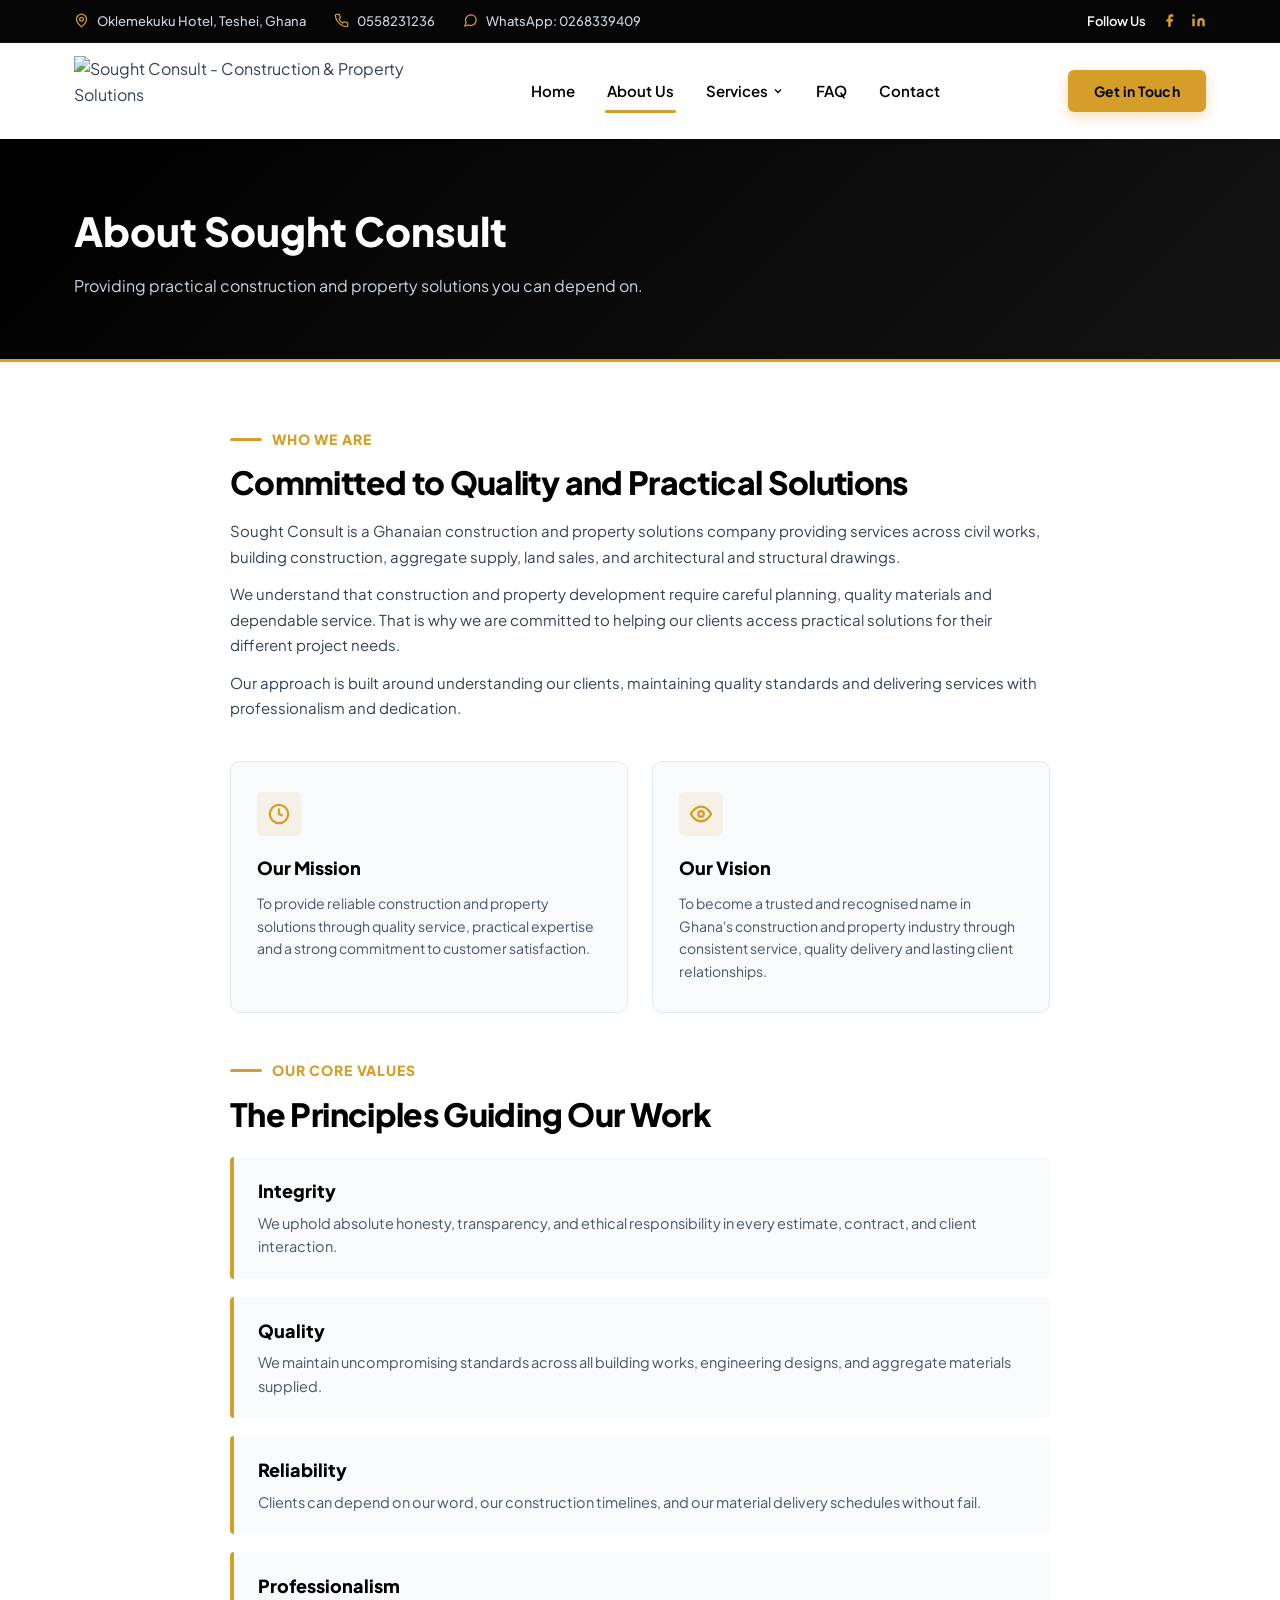
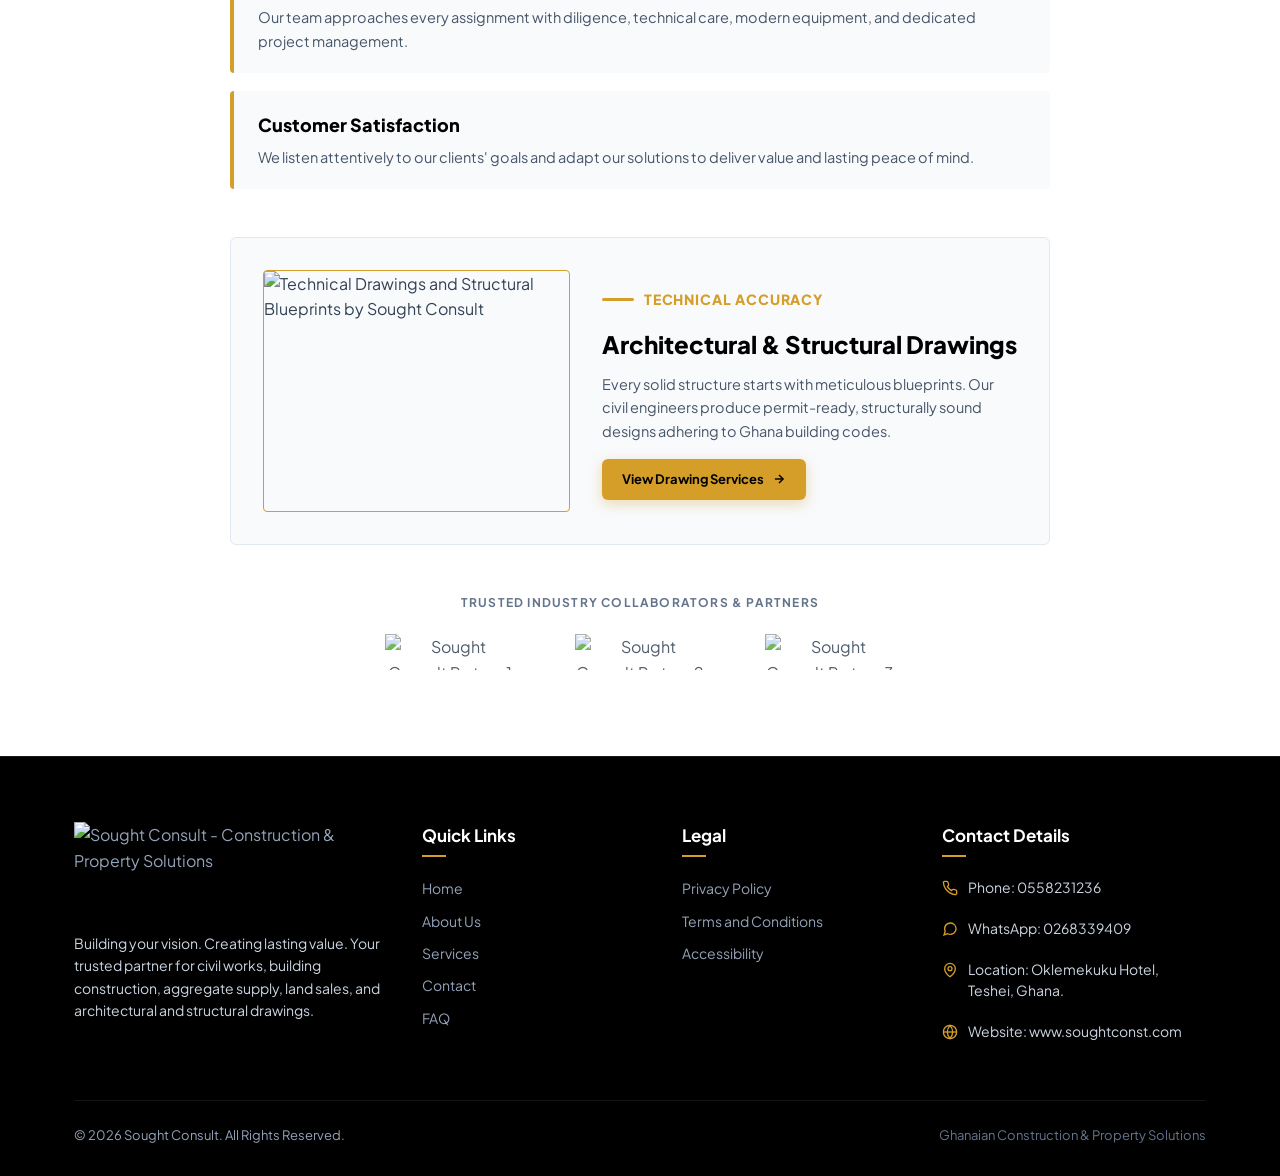
==== about.html @ a11c2485 "feat: initialize sought consult project Set up project structure with React, Vite, and Tailwind CSS." ====
<!doctype html>
<html lang="en">
  <head>
    <meta charset="UTF-8" />
    <meta name="viewport" content="width=device-width, initial-scale=1.0" />
    <title>About Us - Sought Consult | Ghanaian Construction & Property Solutions</title>
    <meta name="description" content="Learn about Sought Consult, a Ghanaian construction and property solutions company delivering civil works, building construction, aggregate supplies, land sales, and architectural drawings." />
    <link rel="preconnect" href="https://fonts.googleapis.com" />
    <link rel="preconnect" href="https://fonts.gstatic.com" crossorigin />
    <link href="https://fonts.googleapis.com/css2?family=Plus+Jakarta+Sans:wght@400;500;600;700;800&display=swap" rel="stylesheet" />
    <link rel="stylesheet" href="./style.css" />
  </head>
  <body>
    <!-- Top Bar -->
    <header class="top-bar">
      <div class="container top-bar-inner">
        <div class="top-bar-left">
          <div class="contact-meta-item">
            <svg width="15" height="15" viewBox="0 0 24 24" fill="none" stroke="currentColor" stroke-width="2">
              <path d="M20 10c0 4.993-5.539 10.193-7.399 11.799a1 1 0 0 1-1.202 0C9.539 20.193 4 14.993 4 10a8 8 0 0 1 16 0"></path>
              <circle cx="12" cy="10" r="3"></circle>
            </svg>
            <span>Oklemekuku Hotel, Teshei, Ghana</span>
          </div>
          <a href="tel:0558231236" class="contact-meta-item">
            <svg width="15" height="15" viewBox="0 0 24 24" fill="none" stroke="currentColor" stroke-width="2">
              <path d="M22 16.92v3a2 2 0 0 1-2.18 2 19.79 19.79 0 0 1-8.63-3.07 19.5 19.5 0 0 1-6-6 19.79 19.79 0 0 1-3.07-8.67A2 2 0 0 1 4.11 2h3a2 2 0 0 1 2 1.72 12.84 12.84 0 0 0 .7 2.81 2 2 0 0 1-.45 2.11L8.09 9.91a16 16 0 0 0 6 6l1.27-1.27a2 2 0 0 1 2.11-.45 12.84 12.84 0 0 0 2.81.7A2 2 0 0 1 22 16.92z"></path>
            </svg>
            <span>0558231236</span>
          </a>
          <a href="https://wa.me/233268339409" target="_blank" rel="noopener noreferrer" class="contact-meta-item">
            <svg width="15" height="15" viewBox="0 0 24 24" fill="none" stroke="currentColor" stroke-width="2">
              <path d="M21 11.5a8.38 8.38 0 0 1-.9 3.8 8.5 8.5 0 0 1-7.6 4.7 8.38 8.38 0 0 1-3.8-.9L3 21l1.9-5.7a8.38 8.38 0 0 1-.9-3.8 8.5 8.5 0 0 1 4.7-7.6 8.38 8.38 0 0 1 3.8-.9h.5a8.48 8.48 0 0 1 8 8v.5z"></path>
            </svg>
            <span>WhatsApp: 0268339409</span>
          </a>
        </div>
        <div class="top-bar-right">
          <span class="follow-text">Follow Us</span>
          <div class="social-links">
            <a href="https://facebook.com" target="_blank" rel="noopener noreferrer" class="social-icon-btn" aria-label="Facebook">
              <svg width="15" height="15" viewBox="0 0 24 24" fill="currentColor"><path d="M18 2h-3a5 5 0 0 0-5 5v3H7v4h3v8h4v-8h3l1-4h-4V7a1 1 0 0 1 1-1h3z"></path></svg>
            </a>
            <a href="https://linkedin.com" target="_blank" rel="noopener noreferrer" class="social-icon-btn" aria-label="LinkedIn">
              <svg width="15" height="15" viewBox="0 0 24 24" fill="currentColor"><path d="M16 8a6 6 0 0 1 6 6v7h-4v-7a2 2 0 0 0-2-2 2 2 0 0 0-2 2v7h-4v-7a6 6 0 0 1 6-6z"></path><rect width="4" height="12" x="2" y="9"></rect><circle cx="4" cy="4" r="2"></circle></svg>
            </a>
          </div>
        </div>
      </div>
    </header>

    <!-- Header Navigation -->
    <nav class="main-header">
      <div class="container header-inner">
        <a href="index.html" class="brand-logo-wrap" aria-label="Sought Consult Home">
          <img src="https://i.ibb.co/xKHvJgDJ/Sought-Consult-Black-Logo.png" alt="Sought Consult - Construction & Property Solutions" class="brand-logo-img" />
        </a>

        <ul class="nav-menu">
          <li class="nav-item"><a href="index.html" class="nav-link">Home</a></li>
          <li class="nav-item"><a href="about.html" class="nav-link active">About Us</a></li>
          <li class="nav-item">
            <a href="services.html" class="nav-link">
              <span>Services</span>
              <svg class="chevron-icon" width="12" height="12" viewBox="0 0 24 24" fill="none" stroke="currentColor" stroke-width="2.5"><path d="m6 9 6 6 6-6"></path></svg>
            </a>
            <div class="dropdown-menu">
              <a href="services.html#civil-works" class="dropdown-link">Civil Works</a>
              <a href="services.html#building-construction" class="dropdown-link">Building Construction</a>
              <a href="services.html#aggregate-supply" class="dropdown-link">Fine & Coarse Aggregate Supply</a>
              <a href="services.html#sales-of-land" class="dropdown-link">Sales of Land</a>
              <a href="services.html#architectural-drawings" class="dropdown-link">Architectural & Structural Drawings</a>
            </div>
          </li>
          <li class="nav-item"><a href="faq.html" class="nav-link">FAQ</a></li>
          <li class="nav-item"><a href="contact.html" class="nav-link">Contact</a></li>
        </ul>

        <button class="btn-appointment" data-action="appointment">Get in Touch</button>
        <button class="mobile-toggle-btn" id="mobileToggleBtn" aria-label="Open Mobile Menu">
          <svg width="26" height="26" viewBox="0 0 24 24" fill="none" stroke="currentColor" stroke-width="2.5"><line x1="4" x2="20" y1="12" y2="12"></line><line x1="4" x2="20" y1="6" y2="6"></line><line x1="4" x2="20" y1="18" y2="18"></line></svg>
        </button>
      </div>
    </nav>

    <!-- Page Header Banner -->
    <section class="page-hero-banner">
      <div class="container">
        <h1 class="page-hero-title">About Sought Consult</h1>
        <p class="page-hero-subtitle">Providing practical construction and property solutions you can depend on.</p>
      </div>
    </section>

    <!-- Main About Content Section -->
    <main class="legal-content-wrap container">
      <!-- Who We Are -->
      <div class="legal-section-block">
        <div>
          <div class="section-kicker">WHO WE ARE</div>
          <h2 class="section-main-heading" style="font-size: 32px; margin-bottom: 16px;">Committed to Quality and Practical Solutions</h2>
          <p class="legal-text">
            Sought Consult is a Ghanaian construction and property solutions company providing services across civil works, building construction, aggregate supply, land sales, and architectural and structural drawings.
          </p>
          <p class="legal-text">
            We understand that construction and property development require careful planning, quality materials and dependable service. That is why we are committed to helping our clients access practical solutions for their different project needs.
          </p>
          <p class="legal-text">
            Our approach is built around understanding our clients, maintaining quality standards and delivering services with professionalism and dedication.
          </p>
        </div>
      </div>

      <!-- Mission & Vision Cards Grid -->
      <div style="display: grid; grid-template-columns: 1fr 1fr; gap: 24px; margin: 40px 0;">
        <div class="why-card">
          <div class="why-card-icon">
            <svg width="22" height="22" viewBox="0 0 24 24" fill="none" stroke="currentColor" stroke-width="2.5">
              <circle cx="12" cy="12" r="10"></circle>
              <polyline points="12 6 12 12 16 14"></polyline>
            </svg>
          </div>
          <h3 class="why-card-title">Our Mission</h3>
          <p class="why-card-desc">
            To provide reliable construction and property solutions through quality service, practical expertise and a strong commitment to customer satisfaction.
          </p>
        </div>

        <div class="why-card">
          <div class="why-card-icon">
            <svg width="22" height="22" viewBox="0 0 24 24" fill="none" stroke="currentColor" stroke-width="2.5">
              <path d="M1 12s4-8 11-8 11 8 11 8-4 8-11 8-11-8-11-8z"></path>
              <circle cx="12" cy="12" r="3"></circle>
            </svg>
          </div>
          <h3 class="why-card-title">Our Vision</h3>
          <p class="why-card-desc">
            To become a trusted and recognised name in Ghana's construction and property industry through consistent service, quality delivery and lasting client relationships.
          </p>
        </div>
      </div>

      <!-- Core Values -->
      <div class="legal-section-block">
        <div class="section-kicker">OUR CORE VALUES</div>
        <h2 class="section-main-heading" style="font-size: 32px; margin-bottom: 24px;">The Principles Guiding Our Work</h2>
        
        <div style="display: flex; flex-direction: column; gap: 18px;">
          <div style="padding: 20px 24px; border-left: 4px solid var(--color-accent-gold); background-color: var(--color-gray-50); border-radius: 4px;">
            <h4 style="font-size: 18px; font-weight: 800; color: var(--color-primary-black); margin-bottom: 6px;">Integrity</h4>
            <p style="font-size: 14.5px; color: var(--color-gray-600); line-height: 1.6;">We uphold absolute honesty, transparency, and ethical responsibility in every estimate, contract, and client interaction.</p>
          </div>

          <div style="padding: 20px 24px; border-left: 4px solid var(--color-accent-gold); background-color: var(--color-gray-50); border-radius: 4px;">
            <h4 style="font-size: 18px; font-weight: 800; color: var(--color-primary-black); margin-bottom: 6px;">Quality</h4>
            <p style="font-size: 14.5px; color: var(--color-gray-600); line-height: 1.6;">We maintain uncompromising standards across all building works, engineering designs, and aggregate materials supplied.</p>
          </div>

          <div style="padding: 20px 24px; border-left: 4px solid var(--color-accent-gold); background-color: var(--color-gray-50); border-radius: 4px;">
            <h4 style="font-size: 18px; font-weight: 800; color: var(--color-primary-black); margin-bottom: 6px;">Reliability</h4>
            <p style="font-size: 14.5px; color: var(--color-gray-600); line-height: 1.6;">Clients can depend on our word, our construction timelines, and our material delivery schedules without fail.</p>
          </div>

          <div style="padding: 20px 24px; border-left: 4px solid var(--color-accent-gold); background-color: var(--color-gray-50); border-radius: 4px;">
            <h4 style="font-size: 18px; font-weight: 800; color: var(--color-primary-black); margin-bottom: 6px;">Professionalism</h4>
            <p style="font-size: 14.5px; color: var(--color-gray-600); line-height: 1.6;">Our team approaches every assignment with diligence, technical care, modern equipment, and dedicated project management.</p>
          </div>

          <div style="padding: 20px 24px; border-left: 4px solid var(--color-accent-gold); background-color: var(--color-gray-50); border-radius: 4px;">
            <h4 style="font-size: 18px; font-weight: 800; color: var(--color-primary-black); margin-bottom: 6px;">Customer Satisfaction</h4>
            <p style="font-size: 14.5px; color: var(--color-gray-600); line-height: 1.6;">We listen attentively to our clients' goals and adapt our solutions to deliver value and lasting peace of mind.</p>
          </div>
        </div>
      </div>

      <!-- Technical Drawings & Architectural Capabilities Spotlight (Clickable) -->
      <div style="margin: 48px 0; padding: 32px; background: var(--color-gray-50); border-radius: var(--radius-md); display: grid; grid-template-columns: 0.85fr 1.15fr; gap: 32px; align-items: center; border: 1px solid var(--color-gray-200);">
        <a href="services.html#architectural-drawings" class="clickable-image-link" title="Explore Architectural and Structural Drawings" style="border-radius: var(--radius-sm); overflow: hidden; display: block; border: 1px solid #D59E29;">
          <img src="https://i.ibb.co/20pvRsXB/service-drawings.jpg" alt="Technical Drawings and Structural Blueprints by Sought Consult" style="width: 100%; height: 240px; object-fit: cover; display: block;" />
        </a>
        <div>
          <div class="section-kicker">TECHNICAL ACCURACY</div>
          <h3 style="font-size: 24px; font-weight: 800; color: #000000; margin-bottom: 10px;">Architectural & Structural Drawings</h3>
          <p style="font-size: 14.5px; color: #475569; line-height: 1.6; margin-bottom: 16px;">
            Every solid structure starts with meticulous blueprints. Our civil engineers produce permit-ready, structurally sound designs adhering to Ghana building codes.
          </p>
          <a href="services.html#architectural-drawings" class="btn-primary-gold" style="padding: 10px 20px; font-size: 13px;">
            <span>View Drawing Services</span>
            <svg width="14" height="14" viewBox="0 0 24 24" fill="none" stroke="currentColor" stroke-width="2.5"><line x1="5" x2="19" y1="12" y2="12"></line><polyline points="12 5 19 12 12 19"></polyline></svg>
          </a>
        </div>
      </div>

      <!-- Industry Partners Block with Clickable Logos -->
      <div style="margin: 40px 0 20px; text-align: center;">
        <span style="font-size: 12px; font-weight: 700; text-transform: uppercase; letter-spacing: 0.1em; color: #64748b; display: block; margin-bottom: 16px;">Trusted Industry Collaborators & Partners</span>
        <div style="display: flex; justify-content: center; align-items: center; gap: 36px; flex-wrap: wrap;">
          <a href="services.html" class="partner-logo-link" title="Partner 1">
            <img src="https://i.ibb.co/rGMnkCLT/partner-1.png" alt="Sought Consult Partner 1" class="partner-logo-img" />
          </a>
          <a href="services.html" class="partner-logo-link" title="Partner 2">
            <img src="https://i.ibb.co/8gL7crPD/partner-2.png" alt="Sought Consult Partner 2" class="partner-logo-img" />
          </a>
          <a href="services.html" class="partner-logo-link" title="Partner 3">
            <img src="https://i.ibb.co/QFhgmGNb/partner-3.png" alt="Sought Consult Partner 3" class="partner-logo-img" />
          </a>
        </div>
      </div>
    </main>

    <!-- Footer -->
    <footer class="main-footer">
      <div class="container">
        <div class="footer-top-grid">
          <div>
            <a href="index.html" class="brand-logo-wrap" aria-label="Sought Consult Home" style="margin-bottom: 16px; display: inline-block;">
              <img src="https://i.ibb.co/dsV218xJ/Sought-Consult-White-Logo.png" alt="Sought Consult - Construction & Property Solutions" class="footer-logo-img" />
            </a>
            <p class="footer-col-desc">
              Building your vision. Creating lasting value. Your trusted partner for civil works, building construction, aggregate supply, land sales, and architectural and structural drawings.
            </p>
          </div>
          <div>
            <h4 class="footer-title">Quick Links</h4>
            <div class="footer-links">
              <a href="index.html" class="footer-link">Home</a>
              <a href="about.html" class="footer-link">About Us</a>
              <a href="services.html" class="footer-link">Services</a>
              <a href="contact.html" class="footer-link">Contact</a>
              <a href="faq.html" class="footer-link">FAQ</a>
            </div>
          </div>
          <div>
            <h4 class="footer-title">Legal</h4>
            <div class="footer-links">
              <a href="privacy.html" class="footer-link">Privacy Policy</a>
              <a href="terms.html" class="footer-link">Terms and Conditions</a>
              <a href="accessibility.html" class="footer-link">Accessibility</a>
            </div>
          </div>
          <div>
            <h4 class="footer-title">Contact Details</h4>
            <div class="footer-links">
              <div class="footer-contact-item">
                <svg width="16" height="16" viewBox="0 0 24 24" fill="none" stroke="currentColor" stroke-width="2"><path d="M22 16.92v3a2 2 0 0 1-2.18 2 19.79 19.79 0 0 1-8.63-3.07 19.5 19.5 0 0 1-6-6 19.79 19.79 0 0 1-3.07-8.67A2 2 0 0 1 4.11 2h3a2 2 0 0 1 2 1.72 12.84 12.84 0 0 0 .7 2.81 2 2 0 0 1-.45 2.11L8.09 9.91a16 16 0 0 0 6 6l1.27-1.27a2 2 0 0 1 2.11-.45 12.84 12.84 0 0 0 2.81.7A2 2 0 0 1 22 16.92z"></path></svg>
                <span>Phone: 0558231236</span>
              </div>
              <div class="footer-contact-item">
                <svg width="16" height="16" viewBox="0 0 24 24" fill="none" stroke="currentColor" stroke-width="2"><path d="M21 11.5a8.38 8.38 0 0 1-.9 3.8 8.5 8.5 0 0 1-7.6 4.7 8.38 8.38 0 0 1-3.8-.9L3 21l1.9-5.7a8.38 8.38 0 0 1-.9-3.8 8.5 8.5 0 0 1 4.7-7.6 8.38 8.38 0 0 1 3.8-.9h.5a8.48 8.48 0 0 1 8 8v.5z"></path></svg>
                <span>WhatsApp: 0268339409</span>
              </div>
              <div class="footer-contact-item">
                <svg width="16" height="16" viewBox="0 0 24 24" fill="none" stroke="currentColor" stroke-width="2"><path d="M20 10c0 4.993-5.539 10.193-7.399 11.799a1 1 0 0 1-1.202 0C9.539 20.193 4 14.993 4 10a8 8 0 0 1 16 0"></path><circle cx="12" cy="10" r="3"></circle></svg>
                <span>Location: Oklemekuku Hotel, Teshei, Ghana.</span>
              </div>
              <div class="footer-contact-item">
                <svg width="16" height="16" viewBox="0 0 24 24" fill="none" stroke="currentColor" stroke-width="2"><circle cx="12" cy="12" r="10"></circle><line x1="2" y1="12" x2="22" y2="12"></line><path d="M12 2a15.3 15.3 0 0 1 4 10 15.3 15.3 0 0 1-4 10 15.3 15.3 0 0 1-4-10 15.3 15.3 0 0 1 4-10z"></path></svg>
                <span>Website: www.soughtconst.com</span>
              </div>
            </div>
          </div>
        </div>
        <div class="footer-bottom">
          <p>© 2026 Sought Consult. All Rights Reserved.</p>
          <p style="color: #64748b; font-size: 13px;">Ghanaian Construction & Property Solutions</p>
        </div>
      </div>
    </footer>

    <!-- Mobile Drawer -->
    <div class="mobile-nav-drawer" id="mobileNavDrawer" aria-hidden="true">
      <div class="mobile-nav-panel">
        <div>
          <div class="mobile-nav-header">
            <a href="index.html" class="brand-logo-wrap" aria-label="Sought Consult Home">
              <img src="https://i.ibb.co/xKHvJgDJ/Sought-Consult-Black-Logo.png" alt="Sought Consult" class="brand-logo-img" style="height: 57px;" />
            </a>
            <button id="mobileNavClose" aria-label="Close menu" style="padding: 6px; color: #000000;"><svg width="22" height="22" viewBox="0 0 24 24" fill="none" stroke="currentColor" stroke-width="2.5"><line x1="18" x2="6" y1="6" y2="18"></line><line x1="6" x2="18" y1="6" y2="18"></line></svg></button>
          </div>
          <div class="mobile-nav-links">
            <div class="mobile-nav-item"><a href="index.html" class="mobile-nav-link">Home</a></div>
            <div class="mobile-nav-item"><a href="about.html" class="mobile-nav-link">About Us</a></div>
            <div class="mobile-nav-item"><a href="services.html" class="mobile-nav-link">Services</a></div>
            <div class="mobile-nav-item"><a href="faq.html" class="mobile-nav-link">FAQ</a></div>
            <div class="mobile-nav-item"><a href="contact.html" class="mobile-nav-link">Contact</a></div>
            <div class="mobile-nav-item"><a href="privacy.html" class="mobile-nav-link" style="font-size: 14px; font-weight: 500;">Privacy Policy</a></div>
            <div class="mobile-nav-item"><a href="terms.html" class="mobile-nav-link" style="font-size: 14px; font-weight: 500;">Terms & Conditions</a></div>
            <div class="mobile-nav-item"><a href="accessibility.html" class="mobile-nav-link" style="font-size: 14px; font-weight: 500;">Accessibility</a></div>
          </div>
        </div>
        <div style="padding-top: 24px;">
          <a href="contact.html" class="btn-appointment" style="width: 100%; text-align: center;">Get in Touch</a>
        </div>
      </div>
    </div>

    <script type="module" src="./script.js"></script>
  </body>
</html>
---- style.css ----
/* ==========================================================================
   SOUGHT CONSULT - Official Stylesheet (CSS3)
   Ghanaian Construction and Property Solutions
   Exact preservation of original layout, typography, proportions, and behavior
   Adapted with Sought Consult Palette: White (#FFFFFF), Black (#000000), Gold (#D59E29)
   ========================================================================== */

/* --------------------------------------------------------------------------
   Root Variables & Color Palette
   -------------------------------------------------------------------------- */
:root {
  --color-primary-black: #000000;
  --color-dark-surface: #0a0a0a;
  --color-topbar-black: #050505;
  --color-expertise-dark: #0a0a0a;
  
  --color-accent-gold: #D59E29;
  --color-accent-gold-hover: #b8841d;
  --color-accent-gold-light: rgba(213, 158, 41, 0.1);
  --color-accent-gold-border: rgba(213, 158, 41, 0.35);
  
  --color-white: #ffffff;
  --color-gray-50: #f8fafc;
  --color-gray-100: #f1f5f9;
  --color-gray-200: #e2e8f0;
  --color-gray-300: #cbd5e1;
  --color-gray-500: #64748b;
  --color-gray-600: #475569;
  --color-gray-700: #334155;
  --color-gray-900: #0f172a;
  
  --font-heading: 'Plus Jakarta Sans', -apple-system, BlinkMacSystemFont, "Segoe UI", Roboto, sans-serif;
  --font-body: 'Plus Jakarta Sans', -apple-system, BlinkMacSystemFont, "Segoe UI", Roboto, sans-serif;
  
  --container-max: 1180px;
  --transition-fast: 0.2s cubic-bezier(0.16, 1, 0.3, 1);
  --transition-smooth: 0.3s cubic-bezier(0.16, 1, 0.3, 1);
  
  --radius-sm: 4px;
  --radius-md: 6px;
  --radius-lg: 10px;
  --radius-xl: 14px;
  --radius-full: 9999px;
  
  --shadow-sm: 0 1px 3px rgba(0,0,0,0.08);
  --shadow-md: 0 4px 12px rgba(0,0,0,0.08);
  --shadow-lg: 0 12px 28px rgba(0,0,0,0.12);
  --shadow-card: 0 10px 30px rgba(0,0,0,0.15);
}

/* --------------------------------------------------------------------------
   Reset & Base Styles
   -------------------------------------------------------------------------- */
*, *::before, *::after {
  box-sizing: border-box;
  margin: 0;
  padding: 0;
}

html {
  scroll-behavior: smooth;
  font-size: 16px;
  -webkit-font-smoothing: antialiased;
  -moz-osx-font-smoothing: grayscale;
}

body {
  font-family: var(--font-body);
  color: var(--color-gray-700);
  background-color: var(--color-white);
  line-height: 1.6;
  overflow-x: hidden;
}

img, svg {
  display: block;
  max-width: 100%;
}

a {
  color: inherit;
  text-decoration: none;
  transition: color var(--transition-fast);
}

button {
  font-family: inherit;
  cursor: pointer;
  border: none;
  background: none;
  transition: all var(--transition-fast);
}

ul, ol {
  list-style: none;
}

.container {
  width: 100%;
  max-width: var(--container-max);
  margin-left: auto;
  margin-right: auto;
  padding-left: 24px;
  padding-right: 24px;
}

/* --------------------------------------------------------------------------
   Utility Top Bar (Black with Gold Accents)
   No public email displayed per privacy requirement
   -------------------------------------------------------------------------- */
.top-bar {
  background-color: var(--color-topbar-black);
  color: #e2e8f0;
  font-size: 13px;
  border-bottom: 1px solid rgba(255, 255, 255, 0.08);
  position: relative;
  z-index: 50;
}

.top-bar-inner {
  display: flex;
  align-items: center;
  justify-content: space-between;
  min-height: 42px;
  gap: 16px;
  flex-wrap: wrap;
}

.top-bar-left {
  display: flex;
  align-items: center;
  gap: 28px;
  flex-wrap: wrap;
}

.contact-meta-item {
  display: inline-flex;
  align-items: center;
  gap: 8px;
  color: #cbd5e1;
  font-weight: 500;
  transition: color var(--transition-fast);
}

.contact-meta-item:hover {
  color: var(--color-white);
}

.contact-meta-item svg {
  color: var(--color-accent-gold);
  flex-shrink: 0;
}

.top-bar-right {
  display: flex;
  align-items: center;
  gap: 16px;
}

.follow-text {
  color: #ffffff;
  font-weight: 600;
  font-size: 13px;
}

.social-links {
  display: flex;
  align-items: center;
  gap: 14px;
}

.social-icon-btn {
  color: var(--color-accent-gold);
  display: flex;
  align-items: center;
  justify-content: center;
  transition: transform var(--transition-fast), color var(--transition-fast);
}

.social-icon-btn:hover {
  color: #ffffff;
  transform: translateY(-1px);
}

/* --------------------------------------------------------------------------
   Main Navigation Header
   -------------------------------------------------------------------------- */
.main-header {
  background-color: var(--color-white);
  position: sticky;
  top: 0;
  z-index: 100;
  box-shadow: 0 2px 8px rgba(0, 0, 0, 0.04);
}

.header-inner {
  display: flex;
  align-items: center;
  justify-content: space-between;
  height: 96px;
  gap: 24px;
}

/* Brand Logo Treatment for SOUGHT CONSULT (Enlarged 50%) */
.brand-logo-wrap {
  display: inline-flex;
  align-items: center;
  text-decoration: none;
  flex-shrink: 0;
  transition: opacity var(--transition-fast), transform var(--transition-fast);
}

.brand-logo-wrap:hover {
  opacity: 0.92;
  transform: scale(1.01);
}

.brand-logo-img {
  height: 70px; /* 50% bigger (from 46px to 70px) */
  width: auto;
  max-width: 330px;
  object-fit: contain;
  display: block;
}

.footer-logo-img {
  height: 78px; /* 50% bigger (from 52px to 78px) */
  width: auto;
  max-width: 360px;
  object-fit: contain;
  display: block;
}

.mobile-nav-header .brand-logo-img {
  height: 57px; /* 50% bigger in mobile drawer (from 38px to 57px) */
  max-width: 260px;
}

/* Clickable Images Global Behavior */
.clickable-image-link {
  display: block;
  position: relative;
  overflow: hidden;
  border-radius: inherit;
  cursor: pointer;
  text-decoration: none;
  color: inherit;
}

.clickable-image-link img,
.gallery-card-img-wrap img,
.main-portrait-wrap img,
.service-card-img-wrap img {
  transition: transform var(--transition-smooth), filter var(--transition-fast);
}

.clickable-image-link:hover img,
.gallery-card:hover .gallery-card-img,
.main-portrait-wrap:hover .main-portrait-img,
.service-detail-card:hover .service-card-img {
  transform: scale(1.04);
}

/* Partner Logo Links */
.partner-logo-link {
  display: inline-flex;
  align-items: center;
  justify-content: center;
  padding: 6px 12px;
  border-radius: var(--radius-sm);
  background-color: transparent;
  transition: transform var(--transition-fast), opacity var(--transition-fast), filter var(--transition-fast);
  cursor: pointer;
}

.partner-logo-link:hover {
  transform: translateY(-2px);
  opacity: 1;
}

.partner-logo-img {
  height: 36px;
  width: auto;
  max-width: 130px;
  object-fit: contain;
  display: block;
  opacity: 0.85;
  transition: opacity var(--transition-fast), transform var(--transition-fast);
}

.partner-logo-link:hover .partner-logo-img {
  opacity: 1;
  transform: scale(1.06);
}

/* Desktop Navigation */
.nav-menu {
  display: flex;
  align-items: center;
  gap: 28px;
}

.nav-item {
  position: relative;
}

.nav-link {
  font-size: 15px;
  font-weight: 600;
  color: var(--color-primary-black);
  display: inline-flex;
  align-items: center;
  gap: 4px;
  padding: 10px 2px;
  position: relative;
  transition: color var(--transition-fast);
}

.nav-link:hover {
  color: var(--color-accent-gold);
}

/* Active indicator */
.nav-link.active {
  color: var(--color-primary-black);
}

.nav-link.active::after {
  content: "";
  position: absolute;
  bottom: 0px;
  left: 0;
  right: 0;
  height: 3px;
  background-color: var(--color-accent-gold);
  border-radius: 2px;
}

.chevron-icon {
  transition: transform var(--transition-fast);
}

.nav-item:hover .chevron-icon {
  transform: rotate(180deg);
}

/* Dropdown Menu */
.dropdown-menu {
  position: absolute;
  top: 100%;
  left: 0;
  min-width: 260px;
  background: var(--color-white);
  border-radius: var(--radius-md);
  box-shadow: var(--shadow-lg);
  padding: 8px 0;
  border: 1px solid var(--color-gray-200);
  opacity: 0;
  visibility: hidden;
  transform: translateY(10px);
  transition: all var(--transition-fast);
  z-index: 110;
}

.nav-item:hover .dropdown-menu {
  opacity: 1;
  visibility: visible;
  transform: translateY(0);
}

.dropdown-link {
  display: block;
  padding: 10px 18px;
  font-size: 14px;
  font-weight: 500;
  color: var(--color-gray-700);
  transition: background-color var(--transition-fast), color var(--transition-fast);
}

.dropdown-link:hover {
  background-color: var(--color-accent-gold-light);
  color: var(--color-accent-gold);
  padding-left: 22px;
}

/* Header Action Button (Gold #D59E29) */
.btn-appointment {
  background-color: var(--color-accent-gold);
  color: var(--color-primary-black);
  font-size: 14px;
  font-weight: 700;
  padding: 12px 26px;
  border-radius: var(--radius-md);
  letter-spacing: 0.02em;
  box-shadow: 0 4px 14px rgba(213, 158, 41, 0.35);
  display: inline-flex;
  align-items: center;
  justify-content: center;
  transition: background-color var(--transition-fast), transform var(--transition-fast), box-shadow var(--transition-fast);
}

.btn-appointment:hover {
  background-color: var(--color-accent-gold-hover);
  color: var(--color-white);
  transform: translateY(-2px);
  box-shadow: 0 6px 20px rgba(213, 158, 41, 0.45);
}

/* Mobile Toggle */
.mobile-toggle-btn {
  display: none;
  color: var(--color-primary-black);
  padding: 8px;
}

/* --------------------------------------------------------------------------
   Hero Section
   -------------------------------------------------------------------------- */
.hero-section {
  position: relative;
  min-height: 540px;
  background-color: var(--color-primary-black);
  background-image: 
    linear-gradient(90deg, rgba(0, 0, 0, 0.95) 0%, rgba(0, 0, 0, 0.88) 38%, rgba(0, 0, 0, 0.5) 60%, rgba(0, 0, 0, 0.15) 80%, transparent 100%),
    url('https://i.ibb.co/k6ktB5N9/hero-construction.jpg');
  background-position: right center;
  background-size: cover;
  background-repeat: no-repeat;
  display: flex;
  align-items: center;
  padding-top: 64px;
  padding-bottom: 90px;
}

.hero-inner {
  display: grid;
  grid-template-columns: 1.15fr 0.85fr;
  gap: 32px;
  align-items: center;
  position: relative;
  z-index: 2;
}

.hero-inner:not(:has(.hero-visual-col)) {
  grid-template-columns: 1fr;
}

.hero-content {
  max-width: 580px;
}

.hero-inner:not(:has(.hero-visual-col)) .hero-content {
  max-width: 760px;
}

.hero-title {
  font-family: var(--font-heading);
  font-size: 52px;
  font-weight: 800;
  line-height: 1.14;
  color: var(--color-white);
  letter-spacing: -0.02em;
  margin-bottom: 20px;
}

.hero-title .highlight-gold {
  color: var(--color-accent-gold);
  display: block;
}

.hero-desc {
  font-size: 15px;
  line-height: 1.65;
  color: #e2e8f0;
  margin-bottom: 32px;
  font-weight: 400;
}

.hero-cta-group {
  display: flex;
  align-items: center;
  gap: 16px;
  flex-wrap: wrap;
}

.btn-primary-gold {
  background-color: var(--color-accent-gold);
  color: var(--color-primary-black);
  font-weight: 700;
  font-size: 14px;
  padding: 13px 28px;
  border-radius: var(--radius-md);
  display: inline-flex;
  align-items: center;
  gap: 8px;
  box-shadow: 0 4px 14px rgba(213, 158, 41, 0.35);
  transition: background-color var(--transition-fast), transform var(--transition-fast), color var(--transition-fast);
}

.btn-primary-gold:hover {
  background-color: var(--color-accent-gold-hover);
  color: var(--color-white);
  transform: translateY(-2px);
}

.btn-black-outline {
  background-color: var(--color-primary-black);
  border: 1px solid rgba(255, 255, 255, 0.4);
  color: var(--color-white);
  font-weight: 700;
  font-size: 14px;
  padding: 13px 28px;
  border-radius: var(--radius-md);
  display: inline-flex;
  align-items: center;
  gap: 8px;
  transition: background-color var(--transition-fast), border-color var(--transition-fast), transform var(--transition-fast);
}

.btn-black-outline:hover {
  background-color: #1a1a1a;
  border-color: var(--color-accent-gold);
  transform: translateY(-2px);
}

.hero-visual-col {
  display: flex;
  justify-content: flex-end;
  position: relative;
  z-index: 2;
}

.hero-image-frame {
  position: relative;
  width: 100%;
  max-width: 480px;
  height: 380px;
  border-radius: var(--radius-lg);
  overflow: hidden;
  box-shadow: 0 20px 40px rgba(0, 0, 0, 0.6), 0 0 0 1px rgba(213, 158, 41, 0.3);
  border: 2px solid rgba(213, 158, 41, 0.4);
  transition: transform var(--transition-smooth), box-shadow var(--transition-smooth);
  display: block;
  cursor: pointer;
}

.hero-image-frame:hover {
  transform: translateY(-4px) scale(1.02);
  box-shadow: 0 24px 50px rgba(0, 0, 0, 0.7), 0 0 0 2px var(--color-accent-gold);
}

.hero-showcase-img {
  width: 100%;
  height: 100%;
  object-fit: cover;
  object-position: center;
  transition: transform var(--transition-smooth);
  display: block;
}

.hero-image-frame:hover .hero-showcase-img {
  transform: scale(1.06);
}

.hero-image-badge {
  position: absolute;
  bottom: 16px;
  left: 16px;
  right: 16px;
  background: rgba(0, 0, 0, 0.88);
  backdrop-filter: blur(8px);
  border: 1px solid rgba(213, 158, 41, 0.45);
  border-radius: var(--radius-sm);
  padding: 10px 14px;
  display: flex;
  justify-content: space-between;
  align-items: center;
  color: var(--color-white);
  transition: background-color var(--transition-fast);
}

.hero-image-frame:hover .hero-image-badge {
  background: rgba(0, 0, 0, 0.95);
  border-color: var(--color-accent-gold);
}

.hero-badge-tag {
  font-size: 11px;
  text-transform: uppercase;
  letter-spacing: 0.1em;
  color: var(--color-accent-gold);
  font-weight: 700;
}

.hero-badge-title {
  font-size: 13.5px;
  font-weight: 700;
  color: #ffffff;
}

/* --------------------------------------------------------------------------
   Overlapping Stat Cards & Service Strip Row
   -------------------------------------------------------------------------- */
.stats-and-partners-section {
  position: relative;
  background-color: transparent;
  margin-top: 0;
  z-index: 10;
  padding-bottom: 30px;
}

.stats-and-partners-inner {
  display: flex;
  align-items: flex-end;
  justify-content: space-between;
  gap: 32px;
  position: relative;
  transform: translateY(-50%);
}

/* Pillars / Trust Badges Strip (Left) */
.partners-block {
  padding-bottom: 24px;
  padding-top: 40px;
  display: flex;
  align-items: center;
  gap: 28px;
  flex-wrap: wrap;
}

.partner-logo-item {
  display: flex;
  align-items: center;
  gap: 8px;
  color: var(--color-primary-black);
  font-size: 14px;
  font-weight: 700;
  letter-spacing: -0.01em;
  opacity: 0.9;
  transition: opacity var(--transition-fast);
}

.partner-logo-item:hover {
  opacity: 1;
  color: var(--color-accent-gold);
}

.partner-logo-item svg {
  color: var(--color-accent-gold);
  flex-shrink: 0;
}

/* Overlapping Stat Cards (Right) */
.stat-cards-cluster {
  display: flex;
  align-items: stretch;
  border-radius: var(--radius-lg);
  overflow: hidden;
  box-shadow: 0 16px 36px rgba(0, 0, 0, 0.2);
  flex-shrink: 0;
}

.stat-card-gold {
  background-color: var(--color-accent-gold);
  color: var(--color-primary-black);
  padding: 36px 36px;
  width: 230px;
  display: flex;
  flex-direction: column;
  justify-content: center;
}

.stat-card-gold .stat-kicker {
  font-size: 14px;
  font-weight: 700;
  margin-bottom: 12px;
  color: rgba(0, 0, 0, 0.85);
  text-transform: uppercase;
  letter-spacing: 0.05em;
}

.stat-card-gold .stat-number {
  font-size: 40px;
  font-weight: 800;
  line-height: 1.05;
  letter-spacing: -0.02em;
  margin-bottom: 8px;
  display: flex;
  align-items: baseline;
  gap: 4px;
}

.stat-card-gold .stat-desc {
  font-size: 14px;
  font-weight: 600;
  color: rgba(0, 0, 0, 0.85);
}

.stat-card-black {
  background-color: var(--color-primary-black);
  color: var(--color-white);
  padding: 36px 34px;
  width: 260px;
  display: flex;
  flex-direction: column;
  justify-content: space-between;
  border-left: 1px solid rgba(255, 255, 255, 0.1);
}

.stat-card-black .navy-card-title {
  font-size: 20px;
  font-weight: 800;
  line-height: 1.25;
  margin-bottom: 12px;
}

.stat-card-black .navy-card-text {
  font-size: 13px;
  line-height: 1.55;
  color: #cbd5e1;
  margin-bottom: 20px;
}

.link-read-more {
  color: var(--color-accent-gold);
  font-size: 14px;
  font-weight: 700;
  display: inline-flex;
  align-items: center;
  gap: 6px;
  transition: gap var(--transition-fast), color var(--transition-fast);
}

.link-read-more:hover {
  color: #f0c058;
  gap: 10px;
}

/* --------------------------------------------------------------------------
   "WHO WE ARE" / About Introduction Section
   -------------------------------------------------------------------------- */
.who-we-are-section {
  margin-top: -140px;
  padding-top: 60px;
  padding-bottom: 95px;
  background-color: var(--color-white);
  position: relative;
}

.who-we-are-grid {
  display: grid;
  grid-template-columns: 0.95fr 1.05fr;
  gap: 72px;
  align-items: center;
}

/* Visual Column with Badges */
.visual-lockup {
  position: relative;
  max-width: 440px;
  margin-left: auto;
  margin-right: auto;
}

.main-portrait-wrap {
  position: relative;
  border-radius: var(--radius-lg);
  overflow: hidden;
  box-shadow: 0 14px 34px rgba(0, 0, 0, 0.12);
  background: #f1f5f9;
}

.main-portrait-img {
  width: 100%;
  height: auto;
  display: block;
  object-fit: cover;
}

/* Overlapping Satisfaction Guarantee Badge (Top Left) */
.badge-guarantee {
  position: absolute;
  top: -24px;
  left: -28px;
  background-color: var(--color-primary-black);
  color: var(--color-white);
  border-radius: var(--radius-md);
  padding: 18px 24px;
  box-shadow: 0 10px 24px rgba(0, 0, 0, 0.3);
  z-index: 5;
  min-width: 175px;
  text-align: center;
  border: 1px solid var(--color-accent-gold);
}

.guarantee-percent {
  font-size: 34px;
  font-weight: 800;
  color: var(--color-accent-gold);
  line-height: 1;
  margin-bottom: 4px;
}

.guarantee-label {
  font-size: 13px;
  font-weight: 600;
  color: var(--color-white);
  line-height: 1.25;
}

/* Overlapping Video-Tour / Consultation Card (Bottom Right) */
.card-video-tour {
  position: absolute;
  bottom: -20px;
  right: -24px;
  background-color: var(--color-white);
  border-radius: var(--radius-lg);
  padding: 14px 22px;
  box-shadow: 0 12px 30px rgba(0, 0, 0, 0.15);
  display: flex;
  align-items: center;
  gap: 14px;
  z-index: 5;
  cursor: pointer;
  border: 1px solid rgba(0, 0, 0, 0.08);
  transition: transform var(--transition-fast), box-shadow var(--transition-fast);
}

.card-video-tour:hover {
  transform: translateY(-3px);
  box-shadow: 0 16px 36px rgba(0, 0, 0, 0.2);
}

.video-play-btn {
  width: 48px;
  height: 48px;
  border-radius: var(--radius-full);
  background-color: var(--color-accent-gold);
  color: var(--color-primary-black);
  display: flex;
  align-items: center;
  justify-content: center;
  flex-shrink: 0;
  box-shadow: 0 4px 12px rgba(213, 158, 41, 0.4);
  transition: transform var(--transition-fast);
}

.card-video-tour:hover .video-play-btn {
  transform: scale(1.08);
}

.video-tour-text {
  display: flex;
  flex-direction: column;
}

.video-tour-sub {
  font-size: 13px;
  font-weight: 500;
  color: var(--color-gray-600);
  line-height: 1.2;
}

.video-tour-main {
  font-size: 16px;
  font-weight: 800;
  color: var(--color-primary-black);
  line-height: 1.25;
}

/* About Content Column */
.about-content-wrap {
  padding-left: 10px;
}

.section-kicker {
  display: inline-flex;
  align-items: center;
  gap: 10px;
  font-size: 14px;
  font-weight: 800;
  color: var(--color-accent-gold);
  text-transform: uppercase;
  letter-spacing: 0.06em;
  margin-bottom: 14px;
}

.section-kicker::before {
  content: "";
  display: inline-block;
  width: 32px;
  height: 3px;
  background-color: var(--color-accent-gold);
  border-radius: 2px;
}

.section-main-heading {
  font-family: var(--font-heading);
  font-size: 42px;
  font-weight: 800;
  line-height: 1.18;
  color: var(--color-primary-black);
  letter-spacing: -0.02em;
  margin-bottom: 20px;
}

.section-lead-desc {
  font-size: 15px;
  line-height: 1.65;
  color: var(--color-gray-600);
  margin-bottom: 24px;
}

/* Checkmarks List */
.benefits-checklist {
  display: flex;
  flex-direction: column;
  gap: 12px;
  margin-bottom: 32px;
}

.benefit-item {
  display: flex;
  align-items: center;
  gap: 12px;
  font-size: 15px;
  font-weight: 700;
  color: var(--color-primary-black);
}

.check-icon-wrap {
  width: 22px;
  height: 22px;
  display: flex;
  align-items: center;
  justify-content: center;
  color: var(--color-accent-gold);
  flex-shrink: 0;
}

/* Highlights Row (Practical Solutions & Professional Expertise) */
.highlights-row {
  display: flex;
  align-items: center;
  gap: 32px;
  padding-top: 18px;
  border-top: 1px solid var(--color-gray-200);
}

.highlight-box {
  display: flex;
  align-items: center;
  gap: 16px;
}

.highlight-icon-svg {
  width: 44px;
  height: 44px;
  color: var(--color-accent-gold);
  flex-shrink: 0;
}

.highlight-label {
  font-size: 17px;
  font-weight: 800;
  color: var(--color-accent-gold);
  line-height: 1.25;
}

.highlights-divider {
  width: 1px;
  height: 46px;
  background-color: var(--color-gray-200);
}

/* --------------------------------------------------------------------------
   "OUR SERVICES" (Expertise Gallery in Dark Canvas)
   -------------------------------------------------------------------------- */
.our-expertise-section {
  background-color: var(--color-expertise-dark);
  color: var(--color-white);
  padding-top: 85px;
  padding-bottom: 95px;
  position: relative;
}

.expertise-header {
  max-width: 640px;
  margin-bottom: 48px;
}

.expertise-header .section-kicker {
  color: var(--color-accent-gold);
}

.expertise-header .section-kicker::before {
  background-color: var(--color-accent-gold);
}

.expertise-header .section-main-heading {
  color: var(--color-white);
  font-size: 42px;
  margin-bottom: 16px;
}

.expertise-header .section-lead-desc {
  color: var(--color-gray-300);
  font-size: 15px;
  margin-bottom: 28px;
}

.btn-discover-more {
  background-color: var(--color-accent-gold);
  color: var(--color-primary-black);
  font-weight: 700;
  font-size: 14px;
  padding: 13px 28px;
  border-radius: var(--radius-md);
  display: inline-flex;
  align-items: center;
  gap: 8px;
  box-shadow: 0 4px 14px rgba(213, 158, 41, 0.35);
  transition: background-color var(--transition-fast), transform var(--transition-fast);
}

.btn-discover-more:hover {
  background-color: var(--color-accent-gold-hover);
  color: var(--color-white);
  transform: translateY(-2px);
}

/* 5 Services Grid */
.expertise-gallery-grid {
  display: grid;
  grid-template-columns: repeat(3, 1fr);
  gap: 24px;
}

.gallery-card {
  position: relative;
  border-radius: var(--radius-lg);
  overflow: hidden;
  background-color: #141414;
  border: 1px solid rgba(255, 255, 255, 0.12);
  box-shadow: 0 10px 24px rgba(0, 0, 0, 0.35);
  cursor: pointer;
  transition: transform var(--transition-fast), box-shadow var(--transition-fast), border-color var(--transition-fast);
}

.gallery-card:hover {
  transform: translateY(-4px);
  box-shadow: 0 16px 32px rgba(0, 0, 0, 0.45);
  border-color: var(--color-accent-gold);
}

.gallery-card-img-wrap {
  width: 100%;
  aspect-ratio: 16 / 10;
  position: relative;
  overflow: hidden;
}

.gallery-card-img {
  width: 100%;
  height: 100%;
  object-fit: cover;
  transition: transform var(--transition-smooth);
}

.gallery-card:hover .gallery-card-img {
  transform: scale(1.05);
}

.gallery-card-overlay {
  position: absolute;
  inset: 0;
  background: linear-gradient(180deg, transparent 35%, rgba(0, 0, 0, 0.9) 100%);
  display: flex;
  align-items: flex-end;
  padding: 18px 20px;
  opacity: 0.95;
  transition: opacity var(--transition-fast);
}

.gallery-card:hover .gallery-card-overlay {
  opacity: 1;
}

.gallery-card-info {
  display: flex;
  align-items: center;
  justify-content: space-between;
  width: 100%;
}

.gallery-card-title {
  font-size: 15px;
  font-weight: 700;
  color: var(--color-white);
}

.gallery-card-icon {
  width: 32px;
  height: 32px;
  border-radius: var(--radius-full);
  background-color: var(--color-accent-gold);
  color: var(--color-primary-black);
  display: flex;
  align-items: center;
  justify-content: center;
  flex-shrink: 0;
  opacity: 0;
  transform: translateX(-6px);
  transition: all var(--transition-fast);
}

.gallery-card:hover .gallery-card-icon {
  opacity: 1;
  transform: translateX(0);
}

/* --------------------------------------------------------------------------
   "WHY CHOOSE US" Section
   -------------------------------------------------------------------------- */
.why-choose-section {
  padding: 90px 0;
  background-color: var(--color-white);
  border-top: 1px solid var(--color-gray-200);
}

.why-choose-grid {
  display: grid;
  grid-template-columns: repeat(3, 1fr);
  gap: 24px;
  margin-top: 40px;
}

.why-card {
  background-color: var(--color-gray-50);
  border: 1px solid var(--color-gray-200);
  border-radius: var(--radius-lg);
  padding: 30px 26px;
  transition: transform var(--transition-fast), border-color var(--transition-fast), box-shadow var(--transition-fast);
}

.why-card:hover {
  transform: translateY(-4px);
  border-color: var(--color-accent-gold);
  box-shadow: 0 12px 24px rgba(213, 158, 41, 0.1);
  background-color: #ffffff;
}

.why-card-icon {
  width: 44px;
  height: 44px;
  border-radius: var(--radius-md);
  background-color: var(--color-accent-gold-light);
  color: var(--color-accent-gold);
  display: flex;
  align-items: center;
  justify-content: center;
  margin-bottom: 18px;
}

.why-card-title {
  font-size: 18px;
  font-weight: 800;
  color: var(--color-primary-black);
  margin-bottom: 10px;
}

.why-card-desc {
  font-size: 14px;
  line-height: 1.6;
  color: var(--color-gray-600);
}

/* --------------------------------------------------------------------------
   HOMEPAGE FINAL CTA
   -------------------------------------------------------------------------- */
.final-cta-section {
  background-color: var(--color-primary-black);
  color: var(--color-white);
  padding: 85px 0;
  text-align: center;
  position: relative;
  border-top: 2px solid var(--color-accent-gold);
}

.final-cta-inner {
  max-width: 680px;
  margin: 0 auto;
}

.final-cta-title {
  font-size: 40px;
  font-weight: 800;
  color: var(--color-white);
  margin-bottom: 18px;
}

.final-cta-desc {
  font-size: 16px;
  line-height: 1.65;
  color: #cbd5e1;
  margin-bottom: 34px;
}

.final-cta-btn-group {
  display: flex;
  align-items: center;
  justify-content: center;
  gap: 16px;
  flex-wrap: wrap;
}

.btn-whatsapp-cta {
  background-color: #25D366;
  color: #ffffff;
  font-weight: 700;
  font-size: 14px;
  padding: 13px 28px;
  border-radius: var(--radius-md);
  display: inline-flex;
  align-items: center;
  gap: 8px;
  box-shadow: 0 4px 14px rgba(37, 211, 102, 0.35);
  transition: transform var(--transition-fast), background-color var(--transition-fast);
}

.btn-whatsapp-cta:hover {
  background-color: #1ebc57;
  transform: translateY(-2px);
}

/* --------------------------------------------------------------------------
   Footer (Consistent across all pages)
   -------------------------------------------------------------------------- */
.main-footer {
  background-color: var(--color-primary-black);
  color: #94a3b8;
  padding: 65px 0 30px;
  border-top: 1px solid rgba(255, 255, 255, 0.1);
}

.footer-top-grid {
  display: grid;
  grid-template-columns: 1.4fr 1fr 1fr 1.2fr;
  gap: 40px;
  margin-bottom: 48px;
}

.footer-col-desc {
  font-size: 14px;
  line-height: 1.6;
  margin-top: 16px;
  color: #cbd5e1;
}

.footer-title {
  color: var(--color-white);
  font-size: 17px;
  font-weight: 700;
  margin-bottom: 20px;
  position: relative;
}

.footer-title::after {
  content: "";
  display: block;
  width: 24px;
  height: 2px;
  background-color: var(--color-accent-gold);
  margin-top: 6px;
}

.footer-links {
  display: flex;
  flex-direction: column;
  gap: 10px;
}

.footer-link {
  font-size: 14px;
  color: #94a3b8;
  transition: color var(--transition-fast), padding-left var(--transition-fast);
}

.footer-link:hover {
  color: var(--color-accent-gold);
  padding-left: 4px;
}

.footer-contact-item {
  display: flex;
  align-items: flex-start;
  gap: 10px;
  font-size: 14px;
  color: #cbd5e1;
  margin-bottom: 10px;
  line-height: 1.5;
}

.footer-contact-item svg {
  color: var(--color-accent-gold);
  flex-shrink: 0;
  margin-top: 3px;
}

.footer-bottom {
  display: flex;
  align-items: center;
  justify-content: space-between;
  padding-top: 24px;
  border-top: 1px solid rgba(255, 255, 255, 0.08);
  font-size: 13px;
  flex-wrap: wrap;
  gap: 16px;
}

/* --------------------------------------------------------------------------
   Inner Page Common Header Banner
   -------------------------------------------------------------------------- */
.page-hero-banner {
  background-color: var(--color-primary-black);
  background-image: linear-gradient(135deg, rgba(0, 0, 0, 0.92) 0%, rgba(20, 20, 20, 0.95) 100%);
  color: var(--color-white);
  padding: 60px 0;
  border-bottom: 3px solid var(--color-accent-gold);
}

.page-hero-title {
  font-size: 40px;
  font-weight: 800;
  color: var(--color-white);
  margin-bottom: 10px;
}

.page-hero-subtitle {
  font-size: 16px;
  color: #cbd5e1;
  max-width: 650px;
  line-height: 1.6;
}

/* --------------------------------------------------------------------------
   Contact Page Form & Dual Buttons
   -------------------------------------------------------------------------- */
.contact-section-grid {
  display: grid;
  grid-template-columns: 1.1fr 0.9fr;
  gap: 48px;
  padding: 70px 0;
}

.contact-card-box {
  background-color: var(--color-gray-50);
  border: 1px solid var(--color-gray-200);
  border-radius: var(--radius-lg);
  padding: 36px;
  box-shadow: 0 10px 25px rgba(0, 0, 0, 0.04);
}

.contact-dual-btn-row {
  display: grid;
  grid-template-columns: 1fr 1fr;
  gap: 14px;
  margin-top: 18px;
}

.btn-send-email {
  background-color: var(--color-primary-black);
  color: var(--color-white);
  border: 1px solid var(--color-primary-black);
  font-weight: 700;
  padding: 13px 18px;
  border-radius: var(--radius-md);
  font-size: 14px;
  display: inline-flex;
  align-items: center;
  justify-content: center;
  gap: 8px;
  cursor: pointer;
  transition: all var(--transition-fast);
}

.btn-send-email:hover {
  background-color: #1a1a1a;
  border-color: var(--color-accent-gold);
  color: var(--color-accent-gold);
}

.btn-send-whatsapp {
  background-color: #25D366;
  color: #ffffff;
  border: 1px solid #25D366;
  font-weight: 700;
  padding: 13px 18px;
  border-radius: var(--radius-md);
  font-size: 14px;
  display: inline-flex;
  align-items: center;
  justify-content: center;
  gap: 8px;
  cursor: pointer;
  transition: all var(--transition-fast);
}

.btn-send-whatsapp:hover {
  background-color: #1ebc57;
  border-color: #1ebc57;
  transform: translateY(-1px);
}

/* --------------------------------------------------------------------------
   FAQ Accordions
   -------------------------------------------------------------------------- */
.faq-accordion-list {
  display: flex;
  flex-direction: column;
  gap: 16px;
  max-width: 840px;
  margin: 0 auto;
}

.faq-item {
  border: 1px solid var(--color-gray-200);
  border-radius: var(--radius-md);
  background-color: var(--color-white);
  overflow: hidden;
  transition: border-color var(--transition-fast);
}

.faq-item.active {
  border-color: var(--color-accent-gold);
}

.faq-question-btn {
  width: 100%;
  padding: 20px 24px;
  display: flex;
  align-items: center;
  justify-content: space-between;
  gap: 16px;
  font-size: 17px;
  font-weight: 700;
  color: var(--color-primary-black);
  text-align: left;
}

.faq-question-btn:hover {
  color: var(--color-accent-gold);
}

.faq-icon-caret {
  transition: transform var(--transition-fast);
  color: var(--color-accent-gold);
}

.faq-item.active .faq-icon-caret {
  transform: rotate(180deg);
}

.faq-answer {
  display: none;
  padding: 0 24px 22px;
  font-size: 15px;
  line-height: 1.65;
  color: var(--color-gray-600);
}

.faq-item.active .faq-answer {
  display: block;
}

/* --------------------------------------------------------------------------
   Services Dedicated Page Cards
   -------------------------------------------------------------------------- */
.services-detail-list {
  display: flex;
  flex-direction: column;
  gap: 48px;
  padding: 60px 0;
}

.service-detail-card {
  display: grid;
  grid-template-columns: 1fr 1fr;
  gap: 44px;
  align-items: center;
  background-color: var(--color-gray-50);
  border: 1px solid var(--color-gray-200);
  border-radius: var(--radius-lg);
  overflow: hidden;
  padding: 32px;
  transition: border-color var(--transition-fast), box-shadow var(--transition-fast);
}

.service-detail-card:hover {
  border-color: var(--color-accent-gold);
  box-shadow: 0 12px 28px rgba(213, 158, 41, 0.08);
}

.service-detail-card.reverse {
  grid-template-columns: 1fr 1fr;
}

.service-detail-card.reverse .service-card-img-wrap {
  order: 2;
}

.service-detail-card.reverse .service-card-text {
  order: 1;
}

.service-card-img-wrap {
  border-radius: var(--radius-md);
  overflow: hidden;
  aspect-ratio: 16 / 10;
}

.service-card-img {
  width: 100%;
  height: 100%;
  object-fit: cover;
}

.service-card-title {
  font-size: 26px;
  font-weight: 800;
  color: var(--color-primary-black);
  margin-bottom: 14px;
}

.service-card-desc {
  font-size: 15px;
  line-height: 1.65;
  color: var(--color-gray-600);
  margin-bottom: 24px;
}

/* --------------------------------------------------------------------------
   Legal & Accessibility Content Text Pages
   -------------------------------------------------------------------------- */
.legal-content-wrap {
  max-width: 820px;
  margin: 0 auto;
  padding: 60px 0;
}

.legal-section-block {
  margin-bottom: 32px;
}

.legal-section-title {
  font-size: 20px;
  font-weight: 800;
  color: var(--color-primary-black);
  margin-bottom: 10px;
}

.legal-text {
  font-size: 15px;
  line-height: 1.7;
  color: var(--color-gray-700);
  margin-bottom: 12px;
}

.legal-list {
  padding-left: 20px;
  margin-bottom: 16px;
  list-style: disc;
}

.legal-list li {
  margin-bottom: 8px;
  color: var(--color-gray-700);
  font-size: 15px;
}

/* --------------------------------------------------------------------------
   Interactive Modals & Lightbox
   -------------------------------------------------------------------------- */
.modal-backdrop {
  position: fixed;
  inset: 0;
  background-color: rgba(0, 0, 0, 0.8);
  backdrop-filter: blur(4px);
  z-index: 1000;
  display: flex;
  align-items: center;
  justify-content: center;
  padding: 20px;
  opacity: 0;
  visibility: hidden;
  transition: all var(--transition-smooth);
}

.modal-backdrop.active {
  opacity: 1;
  visibility: visible;
}

.modal-dialog {
  background-color: var(--color-white);
  width: 100%;
  max-width: 540px;
  border-radius: var(--radius-lg);
  box-shadow: 0 20px 40px rgba(0, 0, 0, 0.3);
  overflow: hidden;
  transform: translateY(20px) scale(0.98);
  transition: transform var(--transition-smooth);
}

.modal-backdrop.active .modal-dialog {
  transform: translateY(0) scale(1);
}

.modal-header {
  background-color: var(--color-primary-black);
  color: var(--color-white);
  padding: 20px 24px;
  display: flex;
  align-items: center;
  justify-content: space-between;
  border-bottom: 2px solid var(--color-accent-gold);
}

.modal-title {
  font-size: 18px;
  font-weight: 700;
}

.modal-close-btn {
  color: #cbd5e1;
  padding: 4px;
}

.modal-close-btn:hover {
  color: var(--color-accent-gold);
}

.modal-body {
  padding: 24px;
}

.form-group {
  margin-bottom: 16px;
}

.form-label {
  display: block;
  font-size: 13px;
  font-weight: 700;
  color: var(--color-primary-black);
  margin-bottom: 6px;
}

.form-input, .form-select, .form-textarea {
  width: 100%;
  padding: 10px 14px;
  border: 1px solid var(--color-gray-200);
  border-radius: var(--radius-md);
  font-family: inherit;
  font-size: 14px;
  color: var(--color-gray-900);
  outline: none;
  transition: border-color var(--transition-fast), box-shadow var(--transition-fast);
}

.form-input:focus, .form-select:focus, .form-textarea:focus {
  border-color: var(--color-accent-gold);
  box-shadow: 0 0 0 3px var(--color-accent-gold-light);
}

.form-row-2 {
  display: grid;
  grid-template-columns: 1fr 1fr;
  gap: 14px;
}

.form-submit-btn {
  width: 100%;
  background-color: var(--color-accent-gold);
  color: var(--color-primary-black);
  font-weight: 700;
  padding: 13px;
  border-radius: var(--radius-md);
  font-size: 15px;
  margin-top: 10px;
}

.form-submit-btn:hover {
  background-color: var(--color-accent-gold-hover);
  color: var(--color-white);
}

/* Toast Notification */
.toast-notice {
  position: fixed;
  bottom: 24px;
  right: 24px;
  background-color: var(--color-primary-black);
  color: var(--color-white);
  padding: 14px 22px;
  border-radius: var(--radius-md);
  box-shadow: 0 10px 25px rgba(0, 0, 0, 0.3);
  display: flex;
  align-items: center;
  gap: 12px;
  font-size: 14px;
  font-weight: 600;
  z-index: 2000;
  transform: translateY(100px);
  opacity: 0;
  transition: all var(--transition-smooth);
  border-left: 4px solid var(--color-accent-gold);
}

.toast-notice.show {
  transform: translateY(0);
  opacity: 1;
}

.toast-notice svg {
  color: var(--color-accent-gold);
}

/* Mobile Navigation Drawer */
.mobile-nav-drawer {
  position: fixed;
  inset: 0;
  background-color: rgba(0, 0, 0, 0.7);
  backdrop-filter: blur(4px);
  z-index: 1000;
  opacity: 0;
  visibility: hidden;
  transition: all var(--transition-smooth);
}

.mobile-nav-drawer.active {
  opacity: 1;
  visibility: visible;
}

.mobile-nav-panel {
  position: absolute;
  top: 0;
  right: 0;
  bottom: 0;
  width: 82%;
  max-width: 340px;
  background-color: var(--color-white);
  padding: 24px 20px;
  display: flex;
  flex-direction: column;
  justify-content: space-between;
  transform: translateX(100%);
  transition: transform var(--transition-smooth);
  overflow-y: auto;
}

.mobile-nav-drawer.active .mobile-nav-panel {
  transform: translateX(0);
}

.mobile-nav-header {
  display: flex;
  align-items: center;
  justify-content: space-between;
  padding-bottom: 16px;
  border-bottom: 1px solid var(--color-gray-100);
}

.mobile-nav-links {
  display: flex;
  flex-direction: column;
  gap: 4px;
  margin-top: 16px;
}

.mobile-nav-item {
  border-bottom: 1px solid var(--color-gray-100);
}

.mobile-nav-link {
  display: flex;
  align-items: center;
  justify-content: space-between;
  padding: 12px 6px;
  font-size: 16px;
  font-weight: 700;
  color: var(--color-primary-black);
}

.mobile-subnav {
  padding-left: 14px;
  padding-bottom: 8px;
  display: none;
}

.mobile-subnav.open {
  display: block;
}

.mobile-subnav-link {
  display: block;
  padding: 8px 6px;
  font-size: 14px;
  color: var(--color-gray-600);
}

/* --------------------------------------------------------------------------
   Responsive Media Queries
   -------------------------------------------------------------------------- */
@media (max-width: 1024px) {
  .hero-title {
    font-size: 42px;
  }
  
  .section-main-heading {
    font-size: 36px;
  }
  
  .who-we-are-grid {
    gap: 44px;
  }
  
  .stats-and-partners-inner {
    flex-direction: column-reverse;
    align-items: flex-start;
  }
  
  .stat-cards-cluster {
    width: 100%;
  }
  
  .stat-card-gold, .stat-card-black {
    width: 50%;
  }
  
  .why-choose-grid {
    grid-template-columns: 1fr 1fr;
  }
  
  .footer-top-grid {
    grid-template-columns: 1fr 1fr;
  }
  
  .contact-section-grid {
    grid-template-columns: 1fr;
  }
  
  .service-detail-card, .service-detail-card.reverse {
    grid-template-columns: 1fr;
    gap: 24px;
  }
  
  .service-detail-card.reverse .service-card-img-wrap {
    order: 1;
  }
  
  .service-detail-card.reverse .service-card-text {
    order: 2;
  }
}

@media (max-width: 860px) {
  .nav-menu, .header-inner .btn-appointment {
    display: none;
  }
  
  .header-inner {
    height: 84px;
  }

  .brand-logo-img {
    height: 60px;
    max-width: 270px;
  }
  
  .mobile-toggle-btn {
    display: block;
  }
  
  .hero-inner {
    grid-template-columns: 1fr;
  }

  .hero-visual-col {
    justify-content: center;
    margin-top: 28px;
  }

  .hero-image-frame {
    max-width: 100%;
    height: 300px;
  }
  
  .hero-section {
    min-height: auto;
    padding-top: 50px;
    padding-bottom: 80px;
  }
  
  .stats-and-partners-section {
    margin-top: 0;
  }
  
  .who-we-are-grid {
    grid-template-columns: 1fr;
    gap: 60px;
  }
  
  .badge-guarantee {
    left: -12px;
    top: -18px;
  }
  
  .card-video-tour {
    right: -12px;
    bottom: -16px;
  }
  
  .expertise-gallery-grid {
    grid-template-columns: 1fr;
    gap: 20px;
  }
  
  .why-choose-grid {
    grid-template-columns: 1fr;
  }
}

@media (max-width: 640px) {
  .top-bar-left {
    gap: 14px;
  }
  
  .top-bar-inner {
    justify-content: center;
    padding: 8px 0;
  }
  
  .top-bar-right {
    display: none;
  }
  
  .hero-title {
    font-size: 32px;
  }
  
  .section-main-heading {
    font-size: 28px;
  }
  
  .stat-cards-cluster {
    flex-direction: column;
  }
  
  .stat-card-gold, .stat-card-black {
    width: 100%;
    padding: 24px;
  }
  
  .partners-block {
    gap: 16px;
    justify-content: center;
    width: 100%;
  }
  
  .badge-guarantee {
    position: static;
    margin-bottom: 12px;
    width: 100%;
  }
  
  .card-video-tour {
    position: static;
    margin-top: 12px;
    width: 100%;
    justify-content: center;
  }
  
  .highlights-row {
    flex-direction: column;
    align-items: flex-start;
    gap: 16px;
  }
  
  .highlights-divider {
    display: none;
  }
  
  .contact-dual-btn-row {
    grid-template-columns: 1fr;
  }
  
  .footer-top-grid {
    grid-template-columns: 1fr;
  }
  
  .footer-bottom {
    flex-direction: column;
    text-align: center;
  }
}
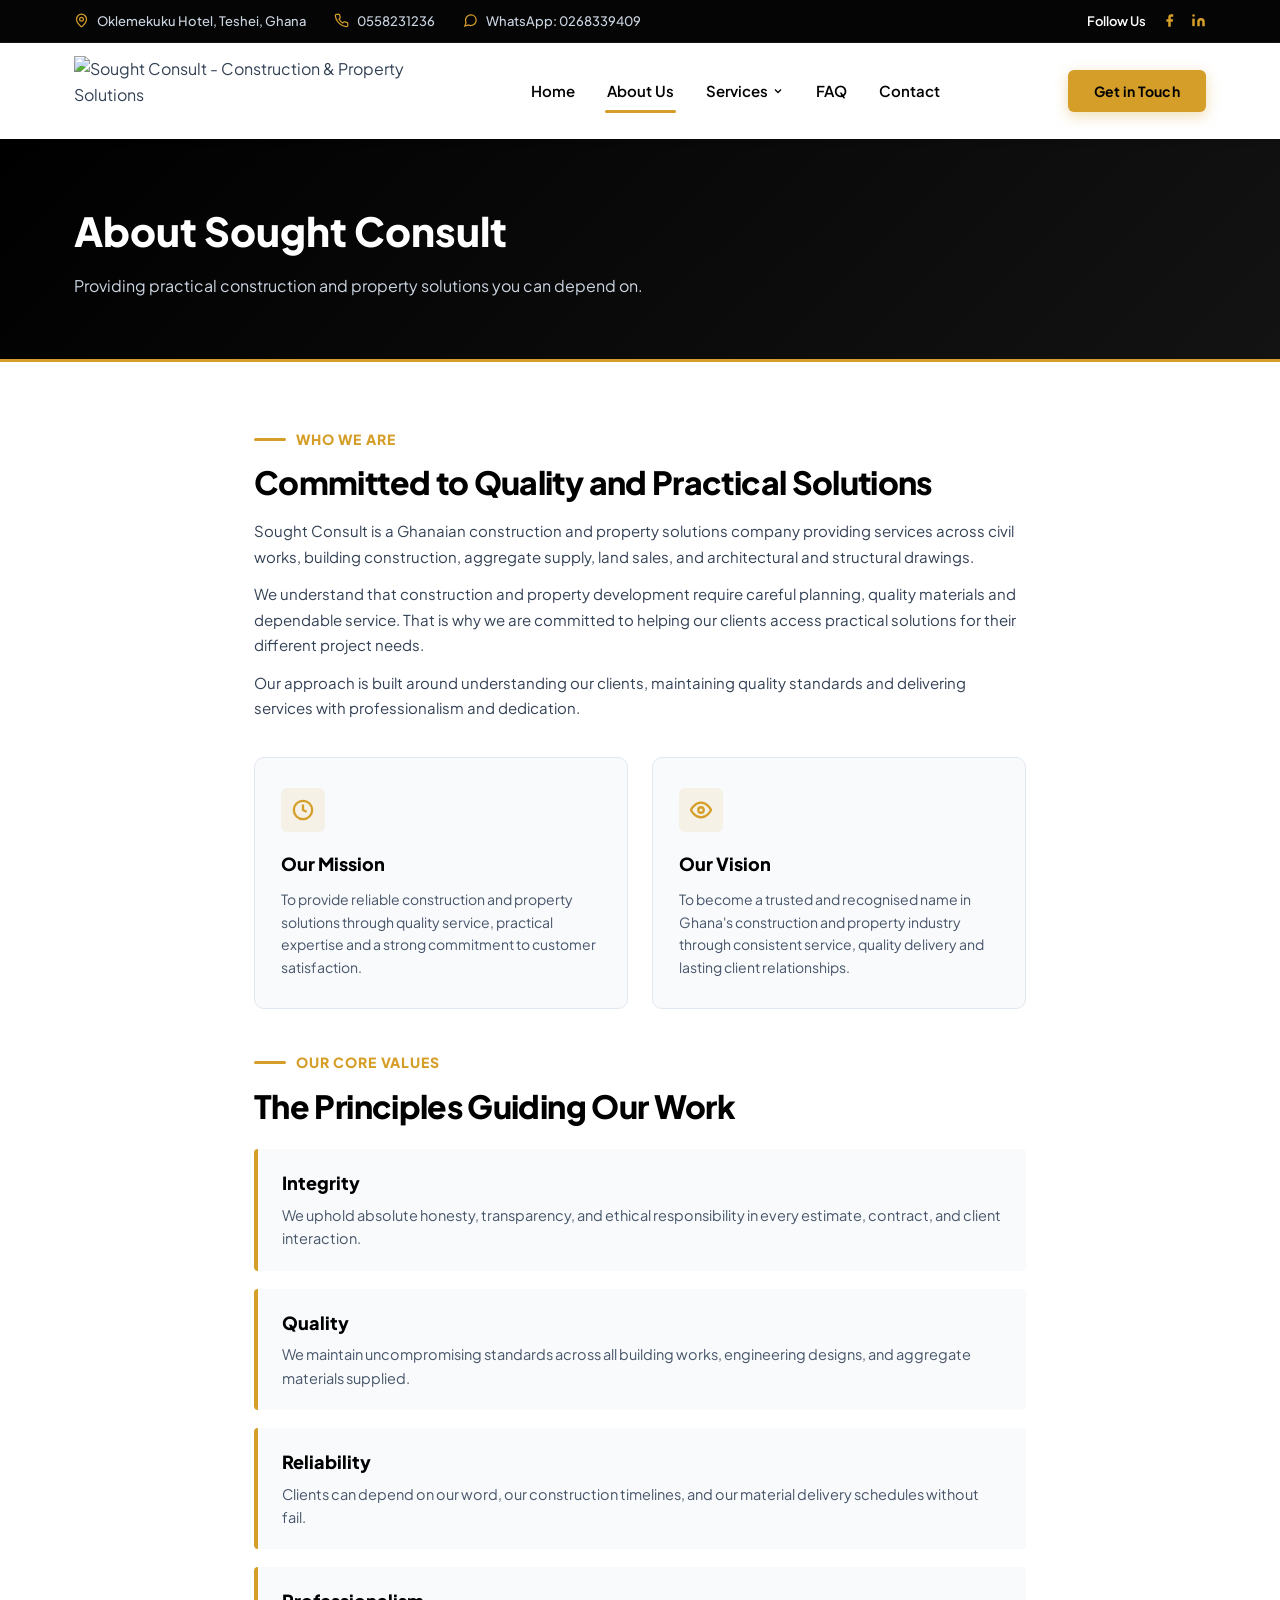
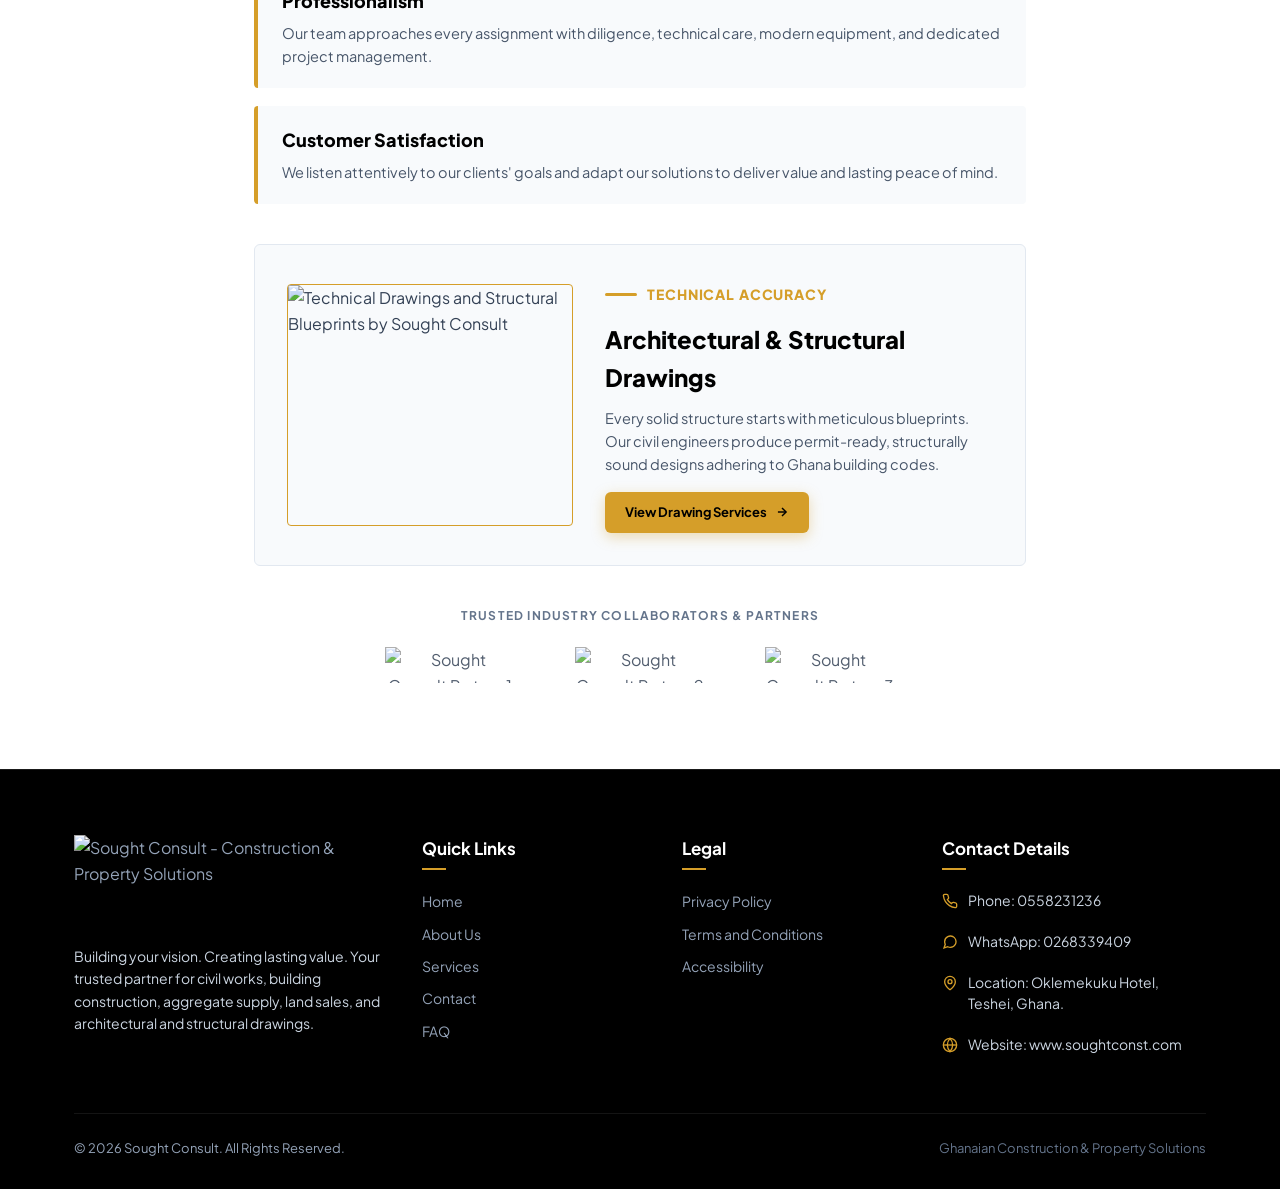
==== commit 3583d1d8: "refactor: remove partner logos and update layout Removed partner logo strip from the home page, adju" ====
--- a/about.html
+++ b/about.html
@@ -111,7 +111,7 @@
       </div>
 
       <!-- Mission & Vision Cards Grid -->
-      <div style="display: grid; grid-template-columns: 1fr 1fr; gap: 24px; margin: 40px 0;">
+      <div class="mission-vision-grid">
         <div class="why-card">
           <div class="why-card-icon">
             <svg width="22" height="22" viewBox="0 0 24 24" fill="none" stroke="currentColor" stroke-width="2.5">
@@ -173,7 +173,7 @@
       </div>
 
       <!-- Technical Drawings & Architectural Capabilities Spotlight (Clickable) -->
-      <div style="margin: 48px 0; padding: 32px; background: var(--color-gray-50); border-radius: var(--radius-md); display: grid; grid-template-columns: 0.85fr 1.15fr; gap: 32px; align-items: center; border: 1px solid var(--color-gray-200);">
+      <div class="spotlight-grid-card">
         <a href="services.html#architectural-drawings" class="clickable-image-link" title="Explore Architectural and Structural Drawings" style="border-radius: var(--radius-sm); overflow: hidden; display: block; border: 1px solid #D59E29;">
           <img src="https://i.ibb.co/20pvRsXB/service-drawings.jpg" alt="Technical Drawings and Structural Blueprints by Sought Consult" style="width: 100%; height: 240px; object-fit: cover; display: block;" />
         </a>
--- a/style.css
+++ b/style.css
@@ -604,7 +604,7 @@
 .stats-and-partners-section {
   position: relative;
   background-color: transparent;
-  margin-top: 0;
+  margin-top: 50px;
   z-index: 10;
   padding-bottom: 30px;
 }
@@ -612,7 +612,7 @@
 .stats-and-partners-inner {
   display: flex;
   align-items: flex-end;
-  justify-content: space-between;
+  justify-content: flex-end;
   gap: 32px;
   position: relative;
   transform: translateY(-50%);
@@ -788,7 +788,7 @@
   padding: 18px 24px;
   box-shadow: 0 10px 24px rgba(0, 0, 0, 0.3);
   z-index: 5;
-  min-width: 175px;
+  width: 216px;
   text-align: center;
   border: 1px solid var(--color-accent-gold);
 }
@@ -824,6 +824,7 @@
   cursor: pointer;
   border: 1px solid rgba(0, 0, 0, 0.08);
   transition: transform var(--transition-fast), box-shadow var(--transition-fast);
+  width: 216px;
 }
 
 .card-video-tour:hover {
@@ -1143,6 +1144,10 @@
   transition: transform var(--transition-fast), border-color var(--transition-fast), box-shadow var(--transition-fast);
 }
 
+.why-card-span-2 {
+  grid-column: span 2;
+}
+
 .why-card:hover {
   transform: translateY(-4px);
   border-color: var(--color-accent-gold);
@@ -1160,6 +1165,16 @@
   align-items: center;
   justify-content: center;
   margin-bottom: 18px;
+}
+
+.why-card-icon-svg,
+.why-card > svg {
+  width: 26px;
+  height: 26px;
+  color: var(--color-accent-gold);
+  display: block;
+  margin-bottom: 16px;
+  flex-shrink: 0;
 }
 
 .why-card-title {
@@ -1350,7 +1365,8 @@
   display: grid;
   grid-template-columns: 1.1fr 0.9fr;
   gap: 48px;
-  padding: 70px 0;
+  padding-top: 70px;
+  padding-bottom: 70px;
 }
 
 .contact-card-box {
@@ -1480,7 +1496,8 @@
   display: flex;
   flex-direction: column;
   gap: 48px;
-  padding: 60px 0;
+  padding-top: 60px;
+  padding-bottom: 60px;
 }
 
 .service-detail-card {
@@ -1540,12 +1557,40 @@
 }
 
 /* --------------------------------------------------------------------------
+   About & Capabilities Grids
+   -------------------------------------------------------------------------- */
+.mission-vision-grid {
+  display: grid;
+  grid-template-columns: 1fr 1fr;
+  gap: 24px;
+  margin: 36px 0;
+}
+
+.spotlight-grid-card {
+  margin: 40px 0;
+  padding: 32px;
+  background: var(--color-gray-50);
+  border-radius: var(--radius-md);
+  display: grid;
+  grid-template-columns: 0.85fr 1.15fr;
+  gap: 32px;
+  align-items: center;
+  border: 1px solid var(--color-gray-200);
+}
+
+.faq-page-main {
+  padding-top: 70px;
+  padding-bottom: 70px;
+}
+
+/* --------------------------------------------------------------------------
    Legal & Accessibility Content Text Pages
    -------------------------------------------------------------------------- */
 .legal-content-wrap {
   max-width: 820px;
   margin: 0 auto;
-  padding: 60px 0;
+  padding-top: 60px;
+  padding-bottom: 60px;
 }
 
 .legal-section-block {
@@ -1813,47 +1858,93 @@
 /* --------------------------------------------------------------------------
    Responsive Media Queries
    -------------------------------------------------------------------------- */
+
+/* Tablet Breakpoint (769px to 1024px) */
 @media (max-width: 1024px) {
   .hero-title {
-    font-size: 42px;
+    font-size: 40px;
+    line-height: 1.18;
   }
   
   .section-main-heading {
-    font-size: 36px;
-  }
-  
-  .who-we-are-grid {
-    gap: 44px;
+    font-size: 32px;
+    line-height: 1.25;
+  }
+
+  .our-expertise-section,
+  .why-choose-section,
+  .final-cta-section {
+    padding: 70px 0;
   }
   
   .stats-and-partners-inner {
     flex-direction: column-reverse;
-    align-items: flex-start;
+    align-items: stretch;
+    gap: 24px;
+    transform: translateY(-20%);
   }
   
   .stat-cards-cluster {
     width: 100%;
+    display: flex;
+    flex-direction: row;
   }
   
   .stat-card-gold, .stat-card-black {
     width: 50%;
+    padding: 28px 24px;
+  }
+
+  .who-we-are-section {
+    margin-top: -30px;
+    padding-top: 55px;
+    padding-bottom: 75px;
+  }
+  
+  .who-we-are-grid {
+    grid-template-columns: 1fr;
+    gap: 48px;
+  }
+
+  .visual-lockup {
+    max-width: 480px;
+    margin: 0 auto;
   }
   
   .why-choose-grid {
-    grid-template-columns: 1fr 1fr;
+    grid-template-columns: repeat(2, 1fr);
+    gap: 22px;
+  }
+
+  .why-card-span-2 {
+    grid-column: span 2;
+  }
+
+  .expertise-gallery-grid {
+    grid-template-columns: repeat(2, 1fr);
+    gap: 24px;
+  }
+
+  .gallery-card {
+    height: 320px;
   }
   
   .footer-top-grid {
     grid-template-columns: 1fr 1fr;
+    gap: 36px;
   }
   
   .contact-section-grid {
     grid-template-columns: 1fr;
+    gap: 36px;
+    padding-top: 50px;
+    padding-bottom: 50px;
   }
   
   .service-detail-card, .service-detail-card.reverse {
     grid-template-columns: 1fr;
     gap: 24px;
+    padding: 28px;
   }
   
   .service-detail-card.reverse .service-card-img-wrap {
@@ -1863,63 +1954,60 @@
   .service-detail-card.reverse .service-card-text {
     order: 2;
   }
-}
-
+
+  .spotlight-grid-card {
+    grid-template-columns: 1fr;
+    gap: 24px;
+  }
+}
+
+/* Small Tablet & Landscape Mobile (641px to 860px) */
 @media (max-width: 860px) {
   .nav-menu, .header-inner .btn-appointment {
     display: none;
   }
   
   .header-inner {
-    height: 84px;
+    height: 80px;
   }
 
   .brand-logo-img {
-    height: 60px;
-    max-width: 270px;
+    height: 52px;
+    max-width: 240px;
   }
   
   .mobile-toggle-btn {
-    display: block;
+    display: inline-flex;
+    align-items: center;
+    justify-content: center;
+    width: 44px;
+    height: 44px;
+    min-width: 44px;
+    min-height: 44px;
   }
   
   .hero-inner {
     grid-template-columns: 1fr;
   }
 
-  .hero-visual-col {
-    justify-content: center;
-    margin-top: 28px;
-  }
-
-  .hero-image-frame {
-    max-width: 100%;
-    height: 300px;
-  }
-  
   .hero-section {
     min-height: auto;
-    padding-top: 50px;
-    padding-bottom: 80px;
-  }
-  
-  .stats-and-partners-section {
-    margin-top: 0;
-  }
-  
-  .who-we-are-grid {
-    grid-template-columns: 1fr;
-    gap: 60px;
+    padding-top: 48px;
+    padding-bottom: 64px;
+  }
+
+  .hero-title {
+    font-size: 34px;
   }
   
   .badge-guarantee {
-    left: -12px;
-    top: -18px;
+    left: -8px;
+    top: -14px;
   }
   
   .card-video-tour {
-    right: -12px;
-    bottom: -16px;
+    right: -8px;
+    bottom: -14px;
   }
   
   .expertise-gallery-grid {
@@ -1929,79 +2017,381 @@
   
   .why-choose-grid {
     grid-template-columns: 1fr;
-  }
-}
-
+    gap: 18px;
+  }
+
+  .why-card-span-2 {
+    grid-column: span 1 !important;
+  }
+
+  .mission-vision-grid {
+    grid-template-columns: 1fr;
+    gap: 18px;
+  }
+
+  .spotlight-grid-card {
+    grid-template-columns: 1fr;
+    gap: 20px;
+    padding: 24px;
+  }
+}
+
+/* Standard Mobile Devices (<= 640px) */
 @media (max-width: 640px) {
-  .top-bar-left {
-    gap: 14px;
-  }
-  
+  .container {
+    padding-left: 18px;
+    padding-right: 18px;
+  }
+
   .top-bar-inner {
     justify-content: center;
     padding: 8px 0;
+    gap: 8px 14px;
+  }
+
+  .top-bar-left {
+    justify-content: center;
+    gap: 8px 14px;
+    text-align: center;
+  }
+
+  .contact-meta-item {
+    font-size: 12px;
+    gap: 6px;
   }
   
   .top-bar-right {
     display: none;
   }
-  
+
+  .header-inner {
+    height: 72px;
+  }
+
+  .brand-logo-img {
+    height: 44px;
+    max-width: 200px;
+  }
+  
+  .hero-section {
+    padding-top: 36px;
+    padding-bottom: 48px;
+  }
+
   .hero-title {
-    font-size: 32px;
-  }
-  
-  .section-main-heading {
-    font-size: 28px;
+    font-size: clamp(26px, 7vw, 32px);
+    line-height: 1.2;
+    margin-bottom: 14px;
+  }
+
+  .hero-desc {
+    font-size: 14.5px;
+    line-height: 1.6;
+    margin-bottom: 22px;
+  }
+  
+  .stats-and-partners-section {
+    margin-top: 36px;
+    padding-bottom: 12px;
+  }
+
+  .stats-and-partners-inner {
+    transform: none !important;
+    flex-direction: column-reverse;
+    align-items: stretch;
+    gap: 16px;
   }
   
   .stat-cards-cluster {
     flex-direction: column;
+    width: 100%;
+    border-radius: var(--radius-lg);
   }
   
   .stat-card-gold, .stat-card-black {
     width: 100%;
-    padding: 24px;
+    padding: 22px 18px;
+  }
+
+  .stat-card-gold .stat-number {
+    font-size: 36px;
+  }
+
+  .navy-card-title {
+    font-size: 20px;
   }
   
   .partners-block {
-    gap: 16px;
+    padding: 16px 0 6px;
+    gap: 14px 20px;
     justify-content: center;
     width: 100%;
   }
+
+  .partner-logo-img {
+    height: 28px;
+    max-width: 100px;
+  }
+
+  .who-we-are-section {
+    margin-top: 24px !important;
+    padding-top: 40px;
+    padding-bottom: 56px;
+  }
+
+  .who-we-are-grid {
+    gap: 32px;
+  }
   
   .badge-guarantee {
     position: static;
-    margin-bottom: 12px;
+    display: flex;
+    flex-direction: column;
+    align-items: center;
+    justify-content: center;
+    text-align: center;
+    margin-left: auto;
+    margin-right: auto;
+    margin-bottom: 16px;
     width: 100%;
   }
   
   .card-video-tour {
     position: static;
-    margin-top: 12px;
+    margin-top: 14px;
     width: 100%;
     justify-content: center;
+  }
+
+  .main-portrait-wrap {
+    border-radius: var(--radius-md);
   }
   
   .highlights-row {
     flex-direction: column;
     align-items: flex-start;
-    gap: 16px;
+    gap: 14px;
   }
   
   .highlights-divider {
     display: none;
   }
+
+  .our-expertise-section {
+    padding: 50px 0;
+  }
+
+  .expertise-header {
+    margin-bottom: 30px;
+  }
+
+  .section-main-heading {
+    font-size: 26px;
+    line-height: 1.24;
+    margin-bottom: 12px;
+  }
+
+  .section-lead-desc {
+    font-size: 14.5px;
+    margin-bottom: 20px;
+  }
+
+  .gallery-card {
+    height: 260px;
+  }
+
+  .gallery-card-info {
+    padding: 14px 16px;
+  }
+
+  .gallery-card-title {
+    font-size: 16px;
+  }
+
+  .why-choose-section {
+    padding: 50px 0;
+  }
+
+  .why-card {
+    padding: 20px 18px;
+  }
+
+  .why-card-icon {
+    width: 40px;
+    height: 40px;
+    margin-bottom: 14px;
+  }
+
+  .why-card-icon-svg,
+  .why-card > svg {
+    margin-bottom: 12px;
+  }
+
+  .why-card-title {
+    font-size: 17px;
+  }
+
+  .final-cta-section {
+    padding: 50px 0;
+  }
+
+  .final-cta-title {
+    font-size: 26px;
+    margin-bottom: 12px;
+  }
+
+  .final-cta-desc {
+    font-size: 14.5px;
+    margin-bottom: 22px;
+  }
+
+  .services-detail-list {
+    padding-top: 36px;
+    padding-bottom: 40px;
+    gap: 24px;
+  }
+
+  .service-detail-card {
+    padding: 20px 16px;
+    gap: 18px;
+    border-radius: var(--radius-md);
+  }
+
+  .service-card-title {
+    font-size: 20px;
+    margin-bottom: 10px;
+  }
+
+  .service-card-desc {
+    font-size: 14px;
+    margin-bottom: 18px;
+  }
+
+  .contact-section-grid {
+    padding-top: 36px;
+    padding-bottom: 40px;
+    gap: 28px;
+  }
+
+  .contact-card-box {
+    padding: 22px 16px;
+  }
+  
+  .form-row-2 {
+    grid-template-columns: 1fr;
+    gap: 12px;
+  }
   
   .contact-dual-btn-row {
     grid-template-columns: 1fr;
+    gap: 12px;
+  }
+
+  aside > div {
+    padding: 26px 18px !important;
+  }
+
+  .form-input, .form-select, .form-textarea {
+    font-size: 16px;
+    min-height: 44px;
+  }
+
+  .mission-vision-grid {
+    grid-template-columns: 1fr;
+    gap: 16px;
+    margin: 24px 0;
+  }
+
+  .spotlight-grid-card {
+    padding: 20px 16px;
+    gap: 18px;
+    margin: 24px 0;
+  }
+
+  .faq-page-main {
+    padding-top: 36px;
+    padding-bottom: 44px;
+  }
+
+  .faq-question-btn {
+    padding: 14px 16px;
+    font-size: 15px;
+    min-height: 48px;
+  }
+
+  .faq-answer {
+    padding: 14px 16px 18px;
+    font-size: 14px;
+  }
+
+  .legal-content-wrap {
+    padding-top: 36px;
+    padding-bottom: 40px;
+  }
+
+  .page-hero-banner {
+    padding: 36px 0;
+  }
+
+  .page-hero-title {
+    font-size: clamp(24px, 6vw, 30px);
+    margin-bottom: 8px;
+  }
+
+  .page-hero-subtitle {
+    font-size: 14.5px;
+  }
+
+  .main-footer {
+    padding: 44px 0 24px;
   }
   
   .footer-top-grid {
     grid-template-columns: 1fr;
+    gap: 28px;
+    margin-bottom: 32px;
   }
   
   .footer-bottom {
     flex-direction: column;
     text-align: center;
-  }
-}
+    gap: 12px;
+  }
+}
+
+/* Compact Mobile Devices (<= 480px) */
+@media (max-width: 480px) {
+  .hero-cta-group {
+    flex-direction: column;
+    width: 100%;
+    gap: 10px;
+  }
+
+  .final-cta-btn-group {
+    flex-direction: column;
+    width: 100%;
+    gap: 12px;
+  }
+
+  .btn-primary-gold,
+  .btn-black-outline,
+  .btn-whatsapp-cta,
+  .btn-discover-more,
+  .btn-send-email,
+  .btn-send-whatsapp,
+  .form-submit-btn {
+    width: 100%;
+    justify-content: center;
+    text-align: center;
+    min-height: 46px;
+  }
+
+  .modal-box {
+    margin: 12px;
+    border-radius: var(--radius-md);
+  }
+
+  .modal-body {
+    padding: 18px 14px;
+  }
+}
